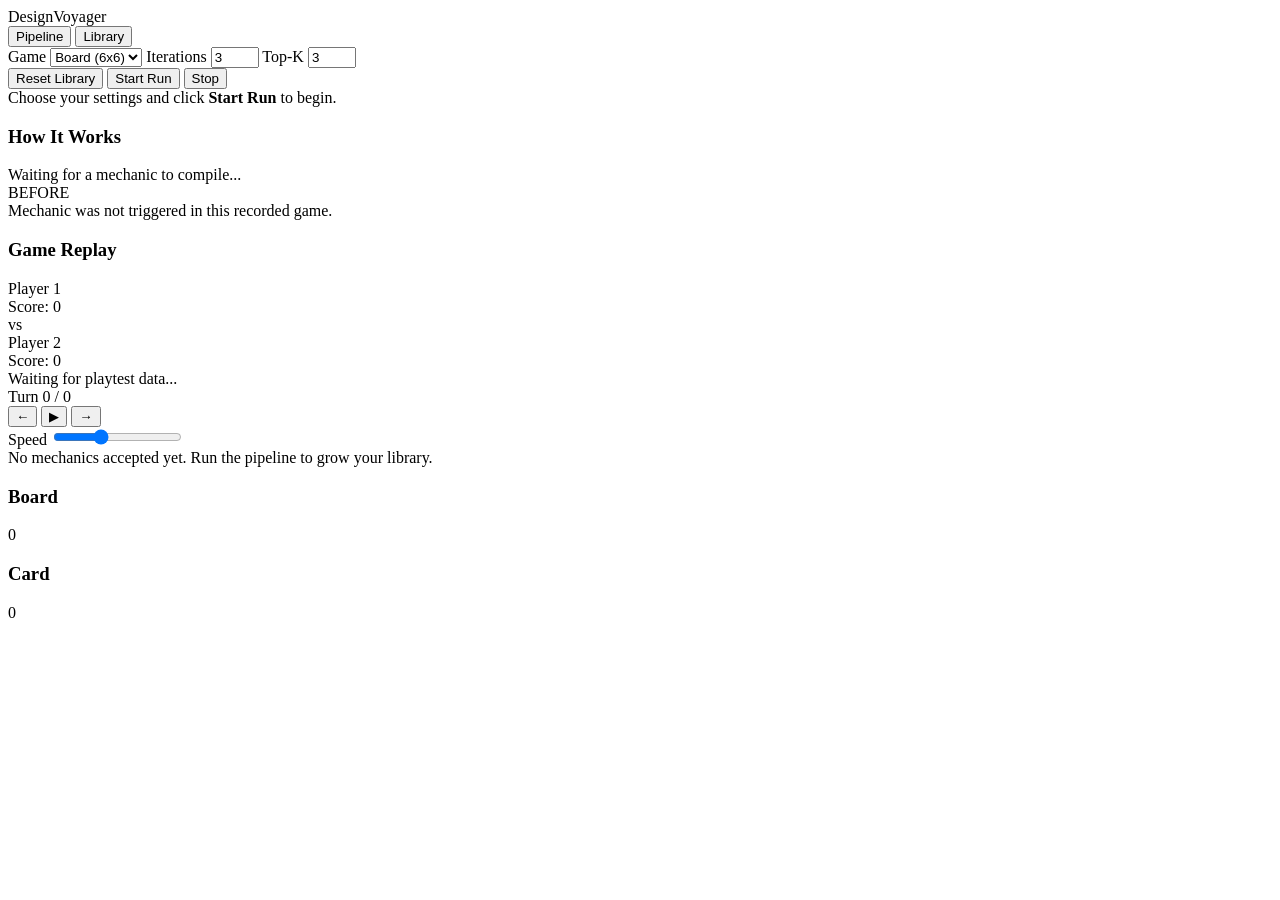
==== web/static/index.html @ f4461368 "latest changes" ====
<!DOCTYPE html>
<html lang="en">
<head>
    <meta charset="UTF-8">
    <meta name="viewport" content="width=device-width, initial-scale=1.0">
    <title>DesignVoyager Dashboard</title>
    <link rel="stylesheet" href="/static/style.css?v=20260427-16">
    <meta http-equiv="Cache-Control" content="no-cache, no-store, must-revalidate">
    <meta http-equiv="Pragma" content="no-cache">
    <meta http-equiv="Expires" content="0">
</head>
<body>
    <!-- Control Bar -->
    <header id="control-bar">
        <div class="control-left">
            <span class="logo">DesignVoyager</span>
            <span id="connection-dot" class="dot disconnected" title="Disconnected"></span>
            <div class="tab-nav">
                <button class="tab-btn active" id="tab-pipeline">Pipeline</button>
                <button class="tab-btn" id="tab-library">Library</button>
            </div>
        </div>
        <div class="control-center">
            <label>
                Game
                <select id="game-select">
                    <option value="board">Board (6x6)</option>
                    <option value="card">Card</option>
                </select>
            </label>
            <label>
                Iterations
                <input type="number" id="iterations-input" value="3" min="1" max="20">
            </label>
            <label>
                Top-K
                <input type="number" id="topk-input" value="3" min="1" max="10">
            </label>
        </div>
        <div class="control-right">
            <button id="reset-btn" class="btn btn-reset" title="Delete the saved library and discarded mechanics for the selected game">Reset Library</button>
            <button id="start-btn" class="btn btn-start">Start Run</button>
            <button id="stop-btn" class="btn btn-stop hidden">Stop</button>
        </div>
    </header>

    <!-- Main Content -->
    <main id="main-layout">
        <!-- Pipeline Log -->
        <section id="pipeline-log">
            <div id="log-content">
                <div class="empty-state">
                    Choose your settings and click <strong>Start Run</strong> to begin.
                </div>
            </div>
        </section>

        <!-- Mechanic Tutorial (center column) -->
        <section id="tutorial-panel">
            <h3>How It Works</h3>
            <div id="tutorial-empty-state" class="tutorial-empty">
                <span class="dim">Waiting for a mechanic to compile...</span>
            </div>
            <div id="tutorial-content" class="hidden">
                <div id="tutorial-mech-label" class="tutorial-mech-label"></div>
                <div id="tutorial-phase-label" class="tutorial-phase-label phase-before">BEFORE</div>
                <div id="tutorial-grid" class="tutorial-grid"></div>
                <div id="tutorial-caption" class="tutorial-caption"></div>
                <div id="tutorial-no-trigger" class="tutorial-no-trigger hidden">
                    Mechanic was not triggered in this recorded game.
                </div>
            </div>
        </section>

        <!-- Game Replay Sidebar -->
        <aside id="replay-panel">
            <h3>Game Replay</h3>
            <div id="mechanic-info" class="hidden">
                <div id="mechanic-info-name"></div>
                <div id="mechanic-info-desc"></div>
            </div>
            <div id="replay-container">
                <div id="board-grid" class="replay-view hidden"></div>
                <div id="card-display" class="replay-view hidden">
                    <div class="card-hand" id="card-hand-1">
                        <div class="hand-label">Player 1</div>
                        <div class="hand-cards"></div>
                        <div class="hand-score">Score: <span>0</span></div>
                    </div>
                    <div class="card-vs">vs</div>
                    <div class="card-hand" id="card-hand-2">
                        <div class="hand-label">Player 2</div>
                        <div class="hand-cards"></div>
                        <div class="hand-score">Score: <span>0</span></div>
                    </div>
                </div>
                <div id="replay-empty" class="replay-view">
                    <span class="dim">Waiting for playtest data...</span>
                </div>
            </div>
            <div id="replay-controls" class="hidden">
                <div class="replay-info">
                    <span id="replay-turn">Turn 0 / 0</span>
                    <span id="replay-winner"></span>
                </div>
                <div class="replay-buttons">
                    <button id="replay-back" class="btn-small" title="Step back">&larr;</button>
                    <button id="replay-play" class="btn-small" title="Play / Pause">&#9654;</button>
                    <button id="replay-forward" class="btn-small" title="Step forward">&rarr;</button>
                </div>
                <label class="speed-label">
                    Speed
                    <input type="range" id="replay-speed" min="100" max="1500" value="600" step="100">
                </label>
            </div>
        </aside>
    </main>

    <!-- Library View (shown when Library tab is active) -->
    <div id="library-view" class="hidden">
        <div id="library-empty" class="library-empty-state">
            <span class="dim">No mechanics accepted yet. Run the pipeline to grow your library.</span>
        </div>
        <div id="library-split" class="library-split">
            <section class="library-column" data-game="board">
                <header class="library-column-header">
                    <h3>Board</h3>
                    <span class="library-column-count" id="library-count-board">0</span>
                </header>
                <div class="library-grid" id="library-grid-board"></div>
            </section>
            <section class="library-column" data-game="card">
                <header class="library-column-header">
                    <h3>Card</h3>
                    <span class="library-column-count" id="library-count-card">0</span>
                </header>
                <div class="library-grid" id="library-grid-card"></div>
            </section>
        </div>
    </div>

    <script src="/static/app.js?v=20260427-16"></script>
</body>
</html>
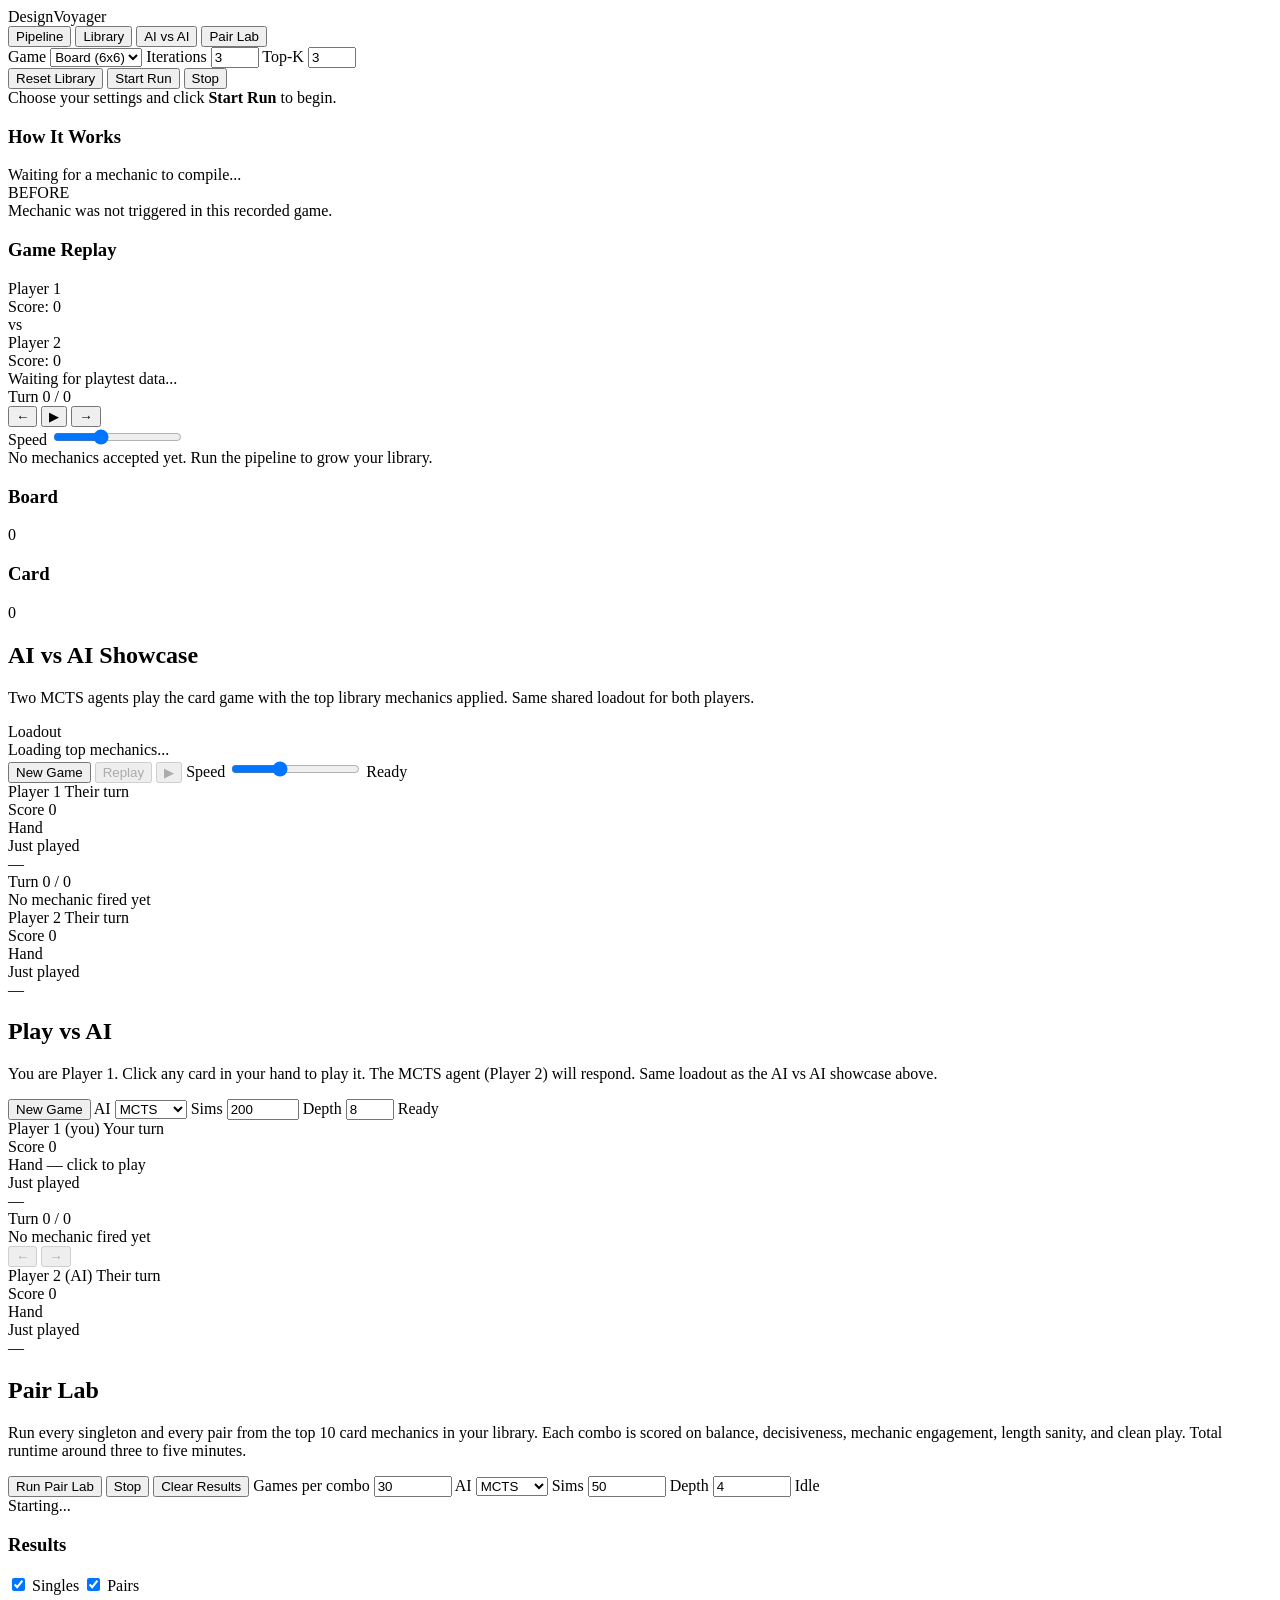
==== commit dd19cdeb: "Add Play vs AI panel and minimax agent" ====
--- a/web/static/index.html
+++ b/web/static/index.html
@@ -4,7 +4,7 @@
     <meta charset="UTF-8">
     <meta name="viewport" content="width=device-width, initial-scale=1.0">
     <title>DesignVoyager Dashboard</title>
-    <link rel="stylesheet" href="/static/style.css?v=20260427-16">
+    <link rel="stylesheet" href="/static/style.css?v=20260428-03">
     <meta http-equiv="Cache-Control" content="no-cache, no-store, must-revalidate">
     <meta http-equiv="Pragma" content="no-cache">
     <meta http-equiv="Expires" content="0">
@@ -18,6 +18,8 @@
             <div class="tab-nav">
                 <button class="tab-btn active" id="tab-pipeline">Pipeline</button>
                 <button class="tab-btn" id="tab-library">Library</button>
+                <button class="tab-btn" id="tab-aivai">AI vs AI</button>
+                <button class="tab-btn" id="tab-pairlab">Pair Lab</button>
             </div>
         </div>
         <div class="control-center">
@@ -139,6 +141,232 @@
         </div>
     </div>
 
-    <script src="/static/app.js?v=20260427-16"></script>
+    <!-- AI vs AI View (shown when AI vs AI tab is active) -->
+    <div id="aivai-view" class="hidden">
+        <div class="aivai-header">
+            <h2>AI vs AI Showcase</h2>
+            <p class="aivai-sub">Two MCTS agents play the card game with the top library mechanics applied. Same shared loadout for both players.</p>
+        </div>
+
+        <div id="aivai-loadout" class="aivai-loadout">
+            <span class="aivai-loadout-label">Loadout</span>
+            <div id="aivai-loadout-cards" class="aivai-loadout-cards">
+                <span class="dim">Loading top mechanics...</span>
+            </div>
+        </div>
+
+        <div class="aivai-controls">
+            <button id="aivai-new-btn" class="btn btn-start">New Game</button>
+            <button id="aivai-replay-btn" class="btn" disabled>Replay</button>
+            <button id="aivai-play-btn" class="btn-small" title="Play / Pause" disabled>&#9654;</button>
+            <label class="speed-label">
+                Speed
+                <input type="range" id="aivai-speed" min="300" max="2500" value="1100" step="100">
+            </label>
+            <span id="aivai-status" class="aivai-status">Ready</span>
+        </div>
+
+        <div id="aivai-board" class="aivai-board hidden">
+            <div class="aivai-player" id="aivai-player-1">
+                <div class="aivai-player-header">
+                    <span class="aivai-player-label">Player 1</span>
+                    <span class="aivai-turn-badge" id="aivai-turn-1">Their turn</span>
+                </div>
+                <div class="aivai-score-row">
+                    <span class="aivai-score-label">Score</span>
+                    <span class="aivai-score-value" id="aivai-score-1">0</span>
+                </div>
+                <div class="aivai-hand-label">Hand</div>
+                <div class="aivai-hand" id="aivai-hand-1"></div>
+                <div class="aivai-played-label">Just played</div>
+                <div class="aivai-played" id="aivai-played-1">
+                    <span class="dim">&mdash;</span>
+                </div>
+            </div>
+
+            <div class="aivai-center">
+                <div class="aivai-turn-counter">
+                    Turn <span id="aivai-turn-num">0</span> / <span id="aivai-turn-total">0</span>
+                </div>
+                <div id="aivai-mech-banner" class="aivai-mech-banner">
+                    <span class="dim">No mechanic fired yet</span>
+                </div>
+            </div>
+
+            <div class="aivai-player" id="aivai-player-2">
+                <div class="aivai-player-header">
+                    <span class="aivai-player-label">Player 2</span>
+                    <span class="aivai-turn-badge" id="aivai-turn-2">Their turn</span>
+                </div>
+                <div class="aivai-score-row">
+                    <span class="aivai-score-label">Score</span>
+                    <span class="aivai-score-value" id="aivai-score-2">0</span>
+                </div>
+                <div class="aivai-hand-label">Hand</div>
+                <div class="aivai-hand" id="aivai-hand-2"></div>
+                <div class="aivai-played-label">Just played</div>
+                <div class="aivai-played" id="aivai-played-2">
+                    <span class="dim">&mdash;</span>
+                </div>
+            </div>
+        </div>
+
+        <div id="aivai-result" class="aivai-result hidden"></div>
+
+        <!-- ── Play vs AI ─────────────────────────────────────────────── -->
+        <div class="playme-section">
+            <div class="aivai-header">
+                <h2>Play vs AI</h2>
+                <p class="aivai-sub">You are Player 1. Click any card in your hand to play it. The MCTS agent (Player 2) will respond. Same loadout as the AI vs AI showcase above.</p>
+            </div>
+
+            <div class="aivai-controls">
+                <button id="playme-new-btn" class="btn btn-start">New Game</button>
+                <label class="speed-label">
+                    AI
+                    <select id="playme-agent">
+                        <option value="mcts">MCTS</option>
+                        <option value="minimax">Minimax</option>
+                    </select>
+                </label>
+                <label class="speed-label" id="playme-sims-label">
+                    Sims
+                    <input type="number" id="playme-sims" value="200" min="20" max="10000" step="50">
+                </label>
+                <label class="speed-label hidden" id="playme-depth-label">
+                    Depth
+                    <input type="number" id="playme-depth" value="8" min="2" max="12" step="1">
+                </label>
+                <span id="playme-status" class="aivai-status">Ready</span>
+            </div>
+
+            <div id="playme-board" class="aivai-board hidden">
+                <div class="aivai-player" id="playme-player-1">
+                    <div class="aivai-player-header">
+                        <span class="aivai-player-label">Player 1 (you)</span>
+                        <span class="aivai-turn-badge" id="playme-turn-1">Your turn</span>
+                    </div>
+                    <div class="aivai-score-row">
+                        <span class="aivai-score-label">Score</span>
+                        <span class="aivai-score-value" id="playme-score-1">0</span>
+                    </div>
+                    <div class="aivai-hand-label">Hand &mdash; click to play</div>
+                    <div class="aivai-hand playme-hand" id="playme-hand-1"></div>
+                    <div class="aivai-played-label">Just played</div>
+                    <div class="aivai-played" id="playme-played-1">
+                        <span class="dim">&mdash;</span>
+                    </div>
+                </div>
+
+                <div class="aivai-center">
+                    <div class="aivai-turn-counter">
+                        Turn <span id="playme-turn-num">0</span> / <span id="playme-turn-total">0</span>
+                    </div>
+                    <div id="playme-mech-banner" class="aivai-mech-banner">
+                        <span class="dim">No mechanic fired yet</span>
+                    </div>
+                    <div class="playme-nav">
+                        <button id="playme-back-btn" class="btn-small" title="Step back" disabled>&larr;</button>
+                        <button id="playme-forward-btn" class="btn-small" title="Step forward (or resume live)" disabled>&rarr;</button>
+                    </div>
+                </div>
+
+                <div class="aivai-player" id="playme-player-2">
+                    <div class="aivai-player-header">
+                        <span class="aivai-player-label">Player 2 (AI)</span>
+                        <span class="aivai-turn-badge" id="playme-turn-2">Their turn</span>
+                    </div>
+                    <div class="aivai-score-row">
+                        <span class="aivai-score-label">Score</span>
+                        <span class="aivai-score-value" id="playme-score-2">0</span>
+                    </div>
+                    <div class="aivai-hand-label">Hand</div>
+                    <div class="aivai-hand" id="playme-hand-2"></div>
+                    <div class="aivai-played-label">Just played</div>
+                    <div class="aivai-played" id="playme-played-2">
+                        <span class="dim">&mdash;</span>
+                    </div>
+                </div>
+            </div>
+
+            <div id="playme-result" class="aivai-result hidden"></div>
+        </div>
+    </div>
+
+    <!-- Pair Lab View -->
+    <div id="pairlab-view" class="hidden">
+        <div class="pairlab-header">
+            <h2>Pair Lab</h2>
+            <p class="pairlab-sub">
+                Run every singleton and every pair from the top 10 card mechanics in your library.
+                Each combo is scored on balance, decisiveness, mechanic engagement, length sanity,
+                and clean play. Total runtime around three to five minutes.
+            </p>
+        </div>
+
+        <div class="pairlab-controls">
+            <button id="pairlab-run-btn" class="btn btn-start">Run Pair Lab</button>
+            <button id="pairlab-stop-btn" class="btn btn-stop hidden">Stop</button>
+            <button id="pairlab-clear-btn" class="btn btn-reset" title="Wipe the results table without running again">Clear Results</button>
+            <label>
+                Games per combo
+                <input type="number" id="pairlab-games" value="30" min="5" max="100" style="width: 70px;">
+            </label>
+            <label>
+                AI
+                <select id="pairlab-agent">
+                    <option value="mcts">MCTS</option>
+                    <option value="minimax">Minimax</option>
+                </select>
+            </label>
+            <label id="pairlab-sims-label">
+                Sims
+                <input type="number" id="pairlab-sims" value="50" min="10" max="400" style="width: 70px;">
+            </label>
+            <label id="pairlab-depth-label" class="hidden">
+                Depth
+                <input type="number" id="pairlab-depth" value="4" min="2" max="8" style="width: 70px;">
+            </label>
+            <span id="pairlab-status" class="pairlab-status">Idle</span>
+        </div>
+
+        <div id="pairlab-progress" class="pairlab-progress hidden">
+            <div class="pairlab-progress-bar">
+                <div id="pairlab-progress-fill" class="pairlab-progress-fill"></div>
+            </div>
+            <div class="pairlab-progress-info">
+                <span id="pairlab-progress-text">Starting...</span>
+                <span id="pairlab-progress-elapsed"></span>
+            </div>
+        </div>
+
+        <div id="pairlab-results" class="pairlab-results hidden">
+            <div class="pairlab-results-header">
+                <h3>Results <span class="dim" id="pairlab-results-count"></span></h3>
+                <div class="pairlab-filter">
+                    <label><input type="checkbox" id="pairlab-show-singles" checked> Singles</label>
+                    <label><input type="checkbox" id="pairlab-show-pairs" checked> Pairs</label>
+                </div>
+            </div>
+            <table class="pairlab-table">
+                <thead>
+                    <tr id="pairlab-thead-row">
+                        <th>#</th>
+                        <th>Kind</th>
+                        <th>Mechanics</th>
+                        <th class="sortable" data-sort-key="composite"       data-tooltip="Overall goodness score. Weighted blend of balance (33%), decisiveness (28%), engagement (22%), and length sanity (17%). Click to sort.">Score</th>
+                        <th class="sortable" data-sort-key="balance"         data-tooltip="1.0 means P1 and P2 win equally often. Computed from games that ended decisively. Click to sort.">Balance</th>
+                        <th class="sortable" data-sort-key="decisiveness"    data-tooltip="Fraction of games where someone actually reached the 45-point target instead of stalling out. Click to sort.">Decisive</th>
+                        <th class="sortable" data-sort-key="both_meaningful" data-tooltip="How often each mechanic in the combo actually fires. For pairs, the lower of the two — both must engage to count. Click to sort.">Engagement</th>
+                        <th class="sortable" data-sort-key="length_sanity"   data-tooltip="1.0 if average game length is 8 to 30 turns. Drops linearly when games are too short or too long. Click to sort.">Length</th>
+                        <th class="sortable" data-sort-key="avg_length"      data-tooltip="Average number of turns the games in this combo took to finish. Click to sort.">Avg turns</th>
+                    </tr>
+                </thead>
+                <tbody id="pairlab-tbody"></tbody>
+            </table>
+        </div>
+    </div>
+
+    <script src="/static/app.js?v=20260429-06"></script>
 </body>
 </html>
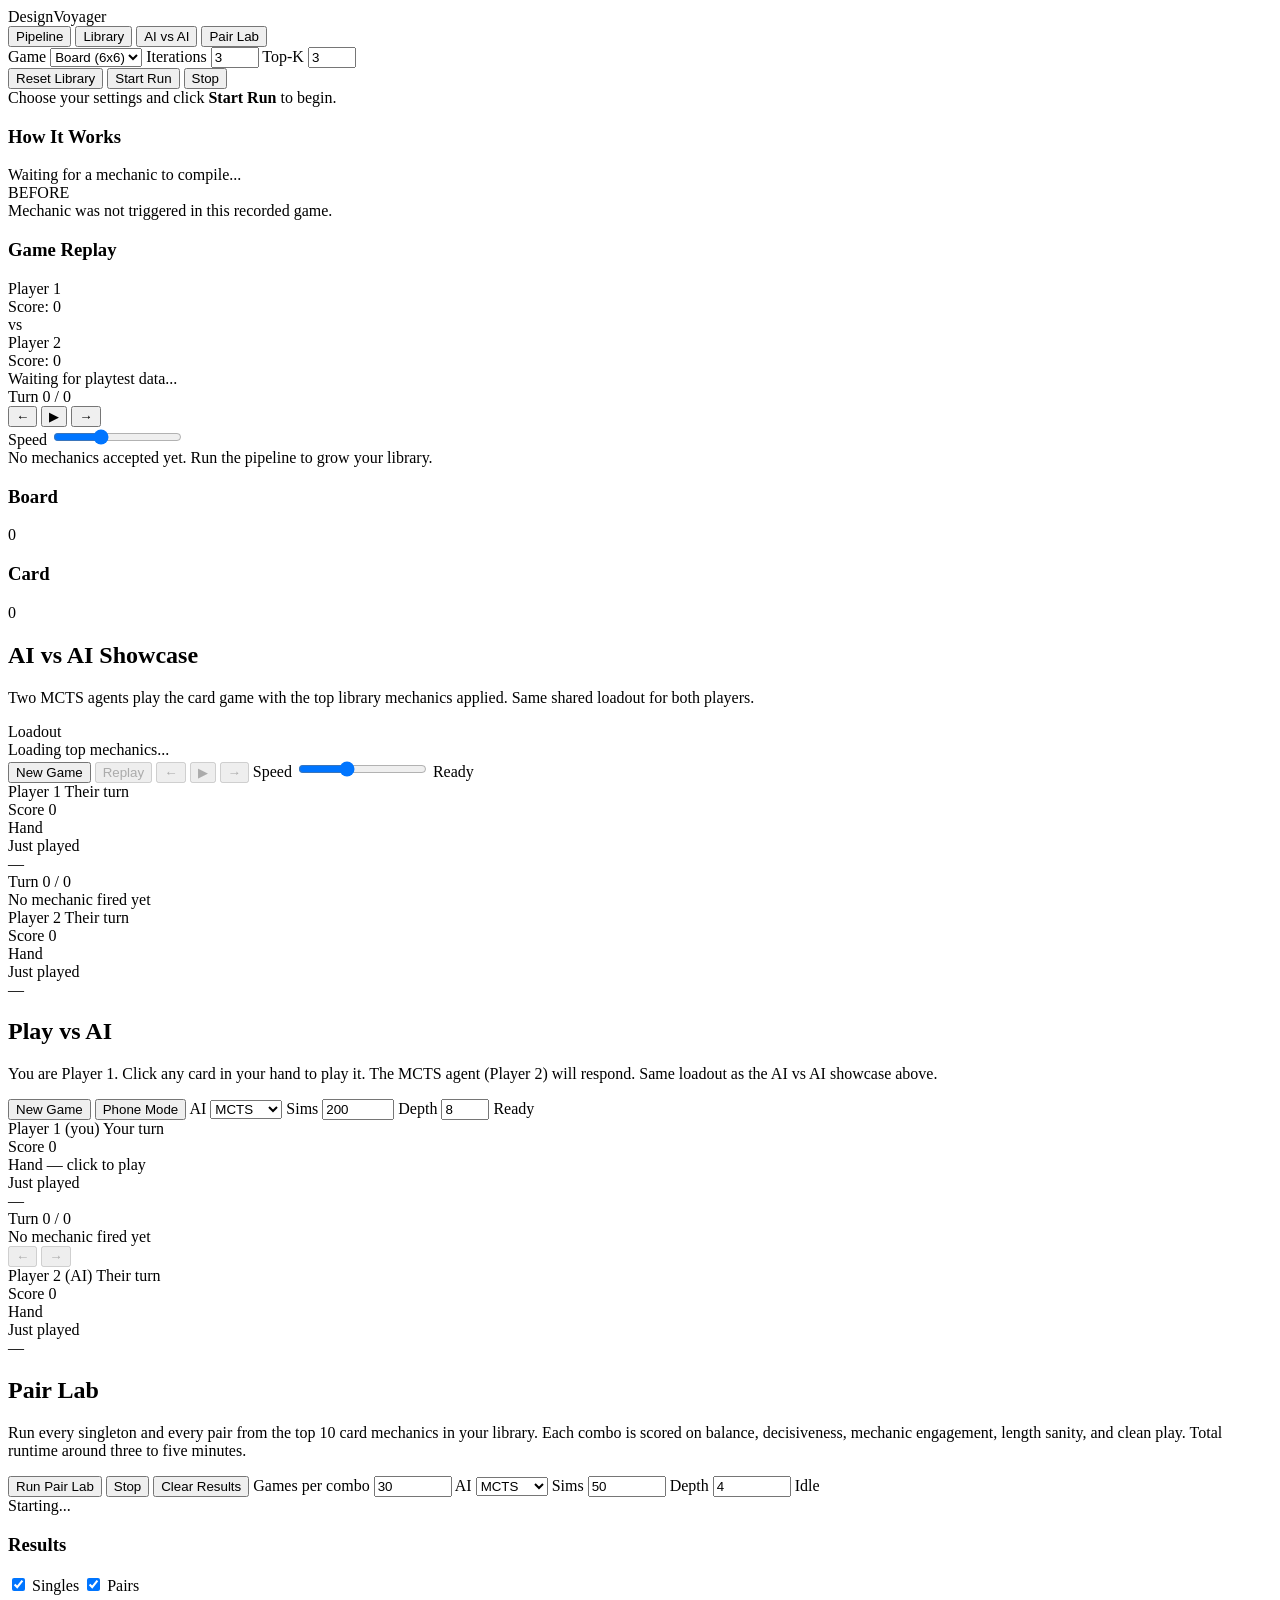
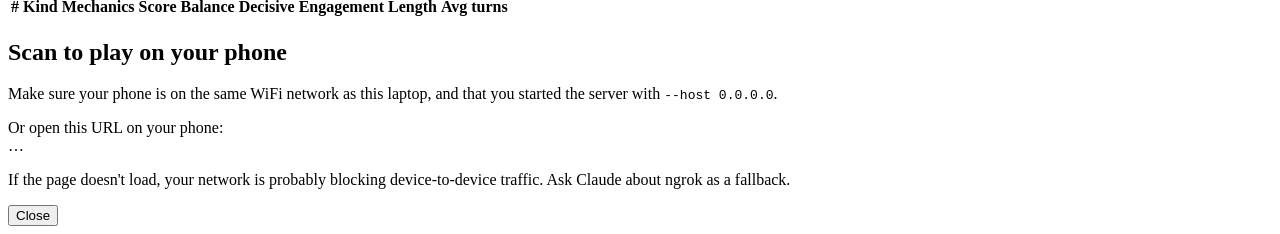
==== commit 01a8d1c3: "Added phone playing" ====
--- a/web/static/index.html
+++ b/web/static/index.html
@@ -158,7 +158,9 @@
         <div class="aivai-controls">
             <button id="aivai-new-btn" class="btn btn-start">New Game</button>
             <button id="aivai-replay-btn" class="btn" disabled>Replay</button>
+            <button id="aivai-back-btn" class="btn-small" title="Step back" disabled>&larr;</button>
             <button id="aivai-play-btn" class="btn-small" title="Play / Pause" disabled>&#9654;</button>
+            <button id="aivai-forward-btn" class="btn-small" title="Step forward" disabled>&rarr;</button>
             <label class="speed-label">
                 Speed
                 <input type="range" id="aivai-speed" min="300" max="2500" value="1100" step="100">
@@ -222,6 +224,7 @@
 
             <div class="aivai-controls">
                 <button id="playme-new-btn" class="btn btn-start">New Game</button>
+                <button id="playme-phone-btn" class="btn" title="Scan a QR code to play this game on your phone (same WiFi)">Phone Mode</button>
                 <label class="speed-label">
                     AI
                     <select id="playme-agent">
@@ -367,6 +370,27 @@
         </div>
     </div>
 
-    <script src="/static/app.js?v=20260429-06"></script>
+    <!-- Phone Mode modal (hidden until the user clicks Phone Mode) -->
+    <div id="phone-modal" class="phone-modal hidden">
+        <div class="phone-modal-content">
+            <h2>Scan to play on your phone</h2>
+            <p class="dim phone-modal-sub">
+                Make sure your phone is on the same WiFi network as this laptop,
+                and that you started the server with <code>--host 0.0.0.0</code>.
+            </p>
+            <div id="phone-qr"></div>
+            <p class="phone-modal-url">
+                Or open this URL on your phone:<br>
+                <span id="phone-url" class="phone-url-text">…</span>
+            </p>
+            <p class="dim phone-modal-hint">
+                If the page doesn't load, your network is probably blocking
+                device-to-device traffic. Ask Claude about ngrok as a fallback.
+            </p>
+            <button id="phone-modal-close" class="btn">Close</button>
+        </div>
+    </div>
+
+    <script src="/static/app.js?v=20260430-13"></script>
 </body>
 </html>
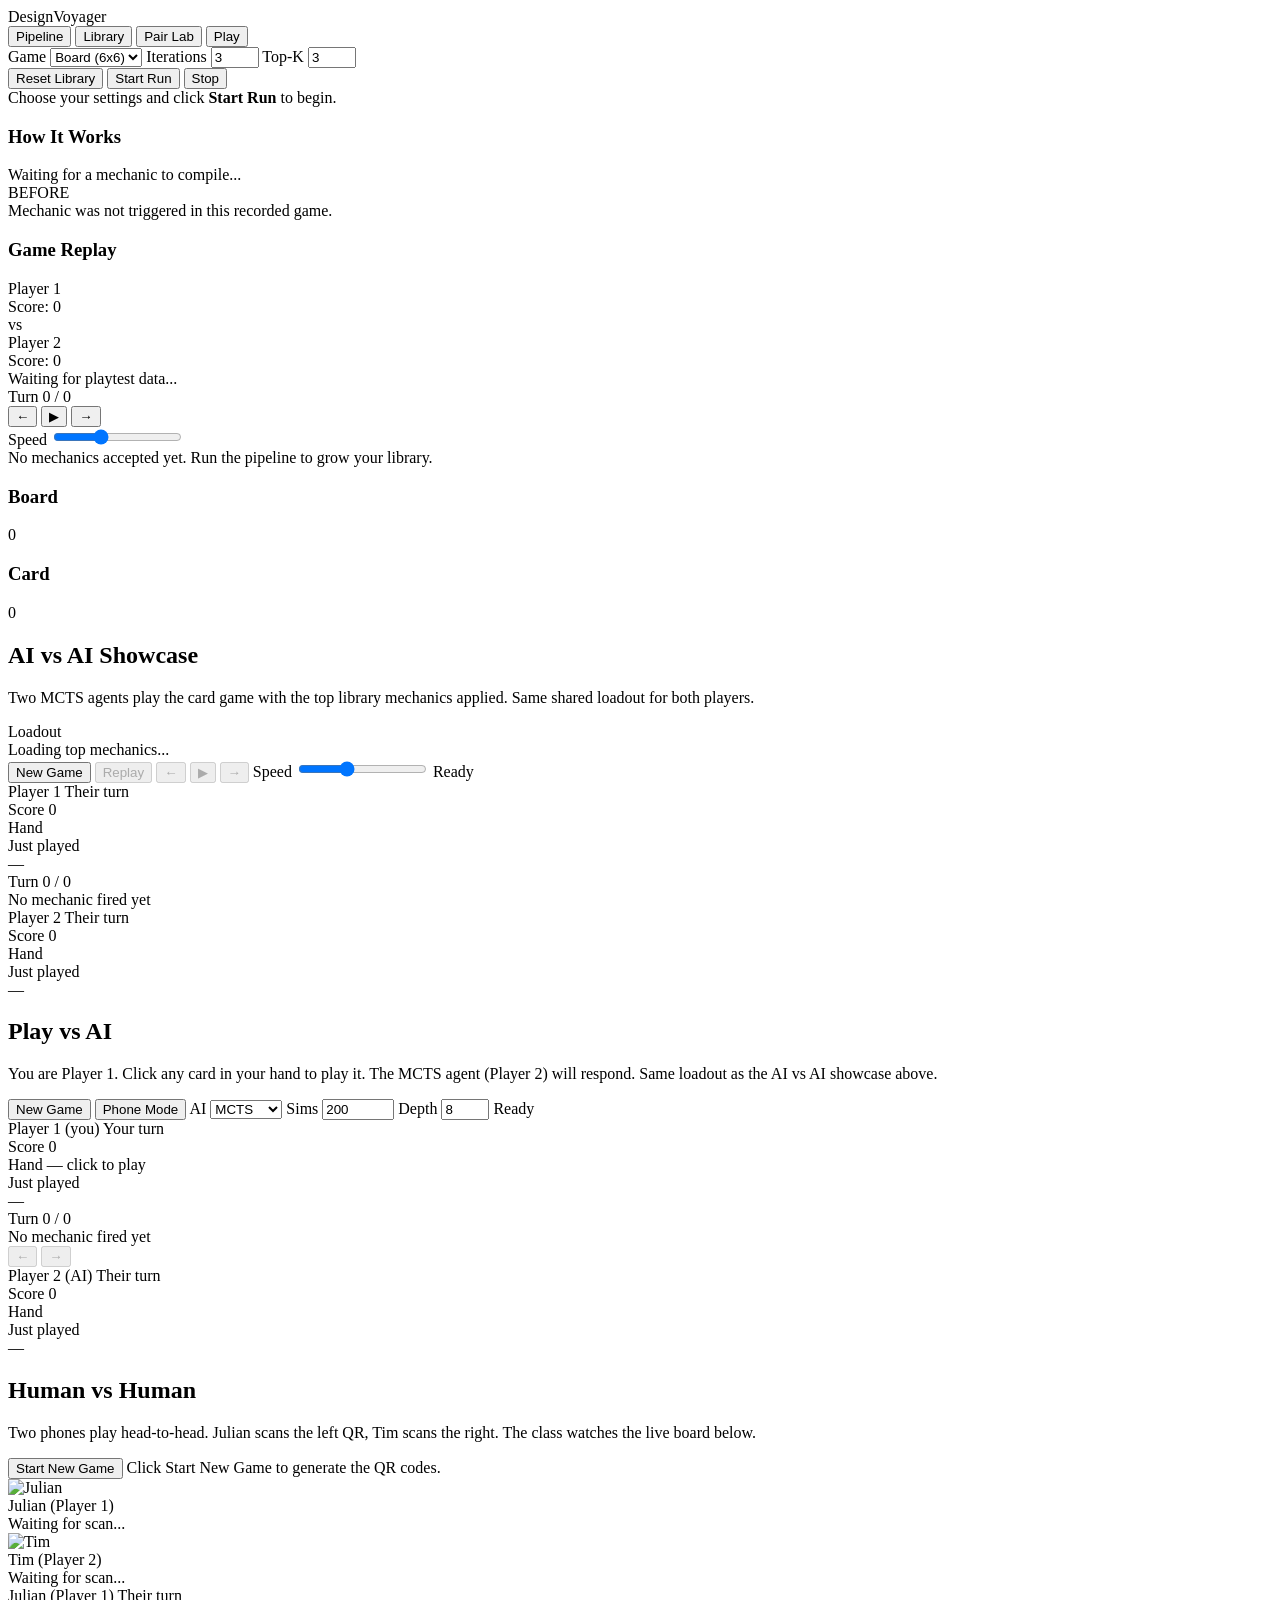
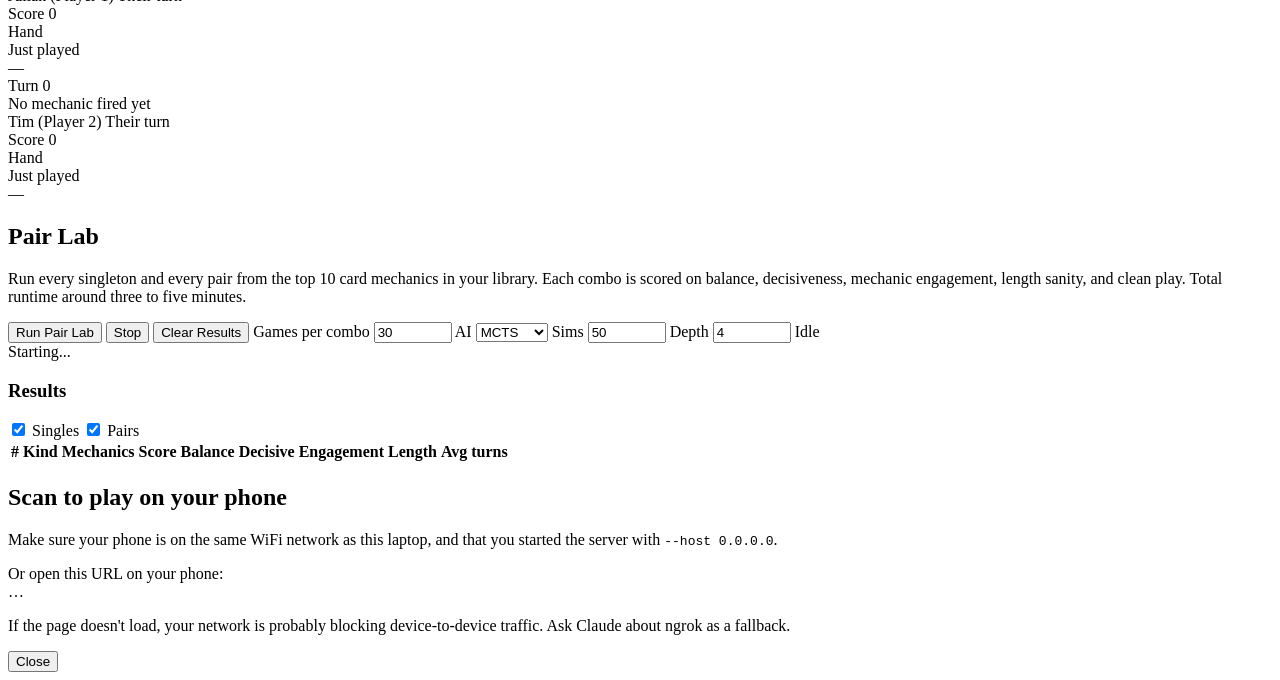
==== commit 819002db: "added the photo icons over the QR codes (without the test photos)" ====
--- a/web/static/index.html
+++ b/web/static/index.html
@@ -4,7 +4,7 @@
     <meta charset="UTF-8">
     <meta name="viewport" content="width=device-width, initial-scale=1.0">
     <title>DesignVoyager Dashboard</title>
-    <link rel="stylesheet" href="/static/style.css?v=20260428-03">
+    <link rel="stylesheet" href="/static/style.css?v=20260504-01">
     <meta http-equiv="Cache-Control" content="no-cache, no-store, must-revalidate">
     <meta http-equiv="Pragma" content="no-cache">
     <meta http-equiv="Expires" content="0">
@@ -18,11 +18,11 @@
             <div class="tab-nav">
                 <button class="tab-btn active" id="tab-pipeline">Pipeline</button>
                 <button class="tab-btn" id="tab-library">Library</button>
-                <button class="tab-btn" id="tab-aivai">AI vs AI</button>
                 <button class="tab-btn" id="tab-pairlab">Pair Lab</button>
-            </div>
-        </div>
-        <div class="control-center">
+                <button class="tab-btn" id="tab-aivai">Play</button>
+            </div>
+        </div>
+        <div class="control-center" id="control-center">
             <label>
                 Game
                 <select id="game-select">
@@ -165,6 +165,7 @@
                 Speed
                 <input type="range" id="aivai-speed" min="300" max="2500" value="1100" step="100">
             </label>
+            <span id="aivai-spinner" class="spinner aivai-spinner hidden" aria-hidden="true"></span>
             <span id="aivai-status" class="aivai-status">Ready</span>
         </div>
 
@@ -294,6 +295,81 @@
 
             <div id="playme-result" class="aivai-result hidden"></div>
         </div>
+
+        <!-- ── Human vs Human ─────────────────────────────────────────── -->
+        <div class="hvh-section">
+            <div class="aivai-header">
+                <h2>Human vs Human</h2>
+                <p class="aivai-sub">Two phones play head-to-head. Julian scans the left QR, Tim scans the right. The class watches the live board below.</p>
+            </div>
+
+            <div class="aivai-controls">
+                <button id="hvh-new-btn" class="btn btn-start">Start New Game</button>
+                <span id="hvh-status" class="aivai-status">Click Start New Game to generate the QR codes.</span>
+            </div>
+
+            <div id="hvh-qrs" class="hvh-qrs hidden">
+                <div class="hvh-qr-slot">
+                    <img class="hvh-qr-photo" src="/static/img/julian.png" alt="Julian">
+                    <div class="hvh-qr-name">Julian (Player 1)</div>
+                    <div id="hvh-qr-julian" class="hvh-qr-img"></div>
+                    <div id="hvh-qr-julian-status" class="hvh-qr-presence dim">Waiting for scan...</div>
+                </div>
+                <div class="hvh-qr-slot">
+                    <img class="hvh-qr-photo" src="/static/img/tim.png" alt="Tim">
+                    <div class="hvh-qr-name">Tim (Player 2)</div>
+                    <div id="hvh-qr-tim" class="hvh-qr-img"></div>
+                    <div id="hvh-qr-tim-status" class="hvh-qr-presence dim">Waiting for scan...</div>
+                </div>
+            </div>
+
+            <div id="hvh-board" class="aivai-board hidden">
+                <div class="aivai-player" id="hvh-player-1">
+                    <div class="aivai-player-header">
+                        <span class="aivai-player-label">Julian (Player 1)</span>
+                        <span class="aivai-turn-badge" id="hvh-turn-1">Their turn</span>
+                    </div>
+                    <div class="aivai-score-row">
+                        <span class="aivai-score-label">Score</span>
+                        <span class="aivai-score-value" id="hvh-score-1">0</span>
+                    </div>
+                    <div class="aivai-hand-label">Hand</div>
+                    <div class="aivai-hand" id="hvh-hand-1"></div>
+                    <div class="aivai-played-label">Just played</div>
+                    <div class="aivai-played" id="hvh-played-1">
+                        <span class="dim">&mdash;</span>
+                    </div>
+                </div>
+
+                <div class="aivai-center">
+                    <div class="aivai-turn-counter">
+                        Turn <span id="hvh-turn-num">0</span>
+                    </div>
+                    <div id="hvh-mech-banner" class="aivai-mech-banner">
+                        <span class="dim">No mechanic fired yet</span>
+                    </div>
+                </div>
+
+                <div class="aivai-player" id="hvh-player-2">
+                    <div class="aivai-player-header">
+                        <span class="aivai-player-label">Tim (Player 2)</span>
+                        <span class="aivai-turn-badge" id="hvh-turn-2">Their turn</span>
+                    </div>
+                    <div class="aivai-score-row">
+                        <span class="aivai-score-label">Score</span>
+                        <span class="aivai-score-value" id="hvh-score-2">0</span>
+                    </div>
+                    <div class="aivai-hand-label">Hand</div>
+                    <div class="aivai-hand" id="hvh-hand-2"></div>
+                    <div class="aivai-played-label">Just played</div>
+                    <div class="aivai-played" id="hvh-played-2">
+                        <span class="dim">&mdash;</span>
+                    </div>
+                </div>
+            </div>
+
+            <div id="hvh-result" class="aivai-result hidden"></div>
+        </div>
     </div>
 
     <!-- Pair Lab View -->
@@ -391,6 +467,6 @@
         </div>
     </div>
 
-    <script src="/static/app.js?v=20260430-13"></script>
+    <script src="/static/app.js?v=20260501-01"></script>
 </body>
 </html>
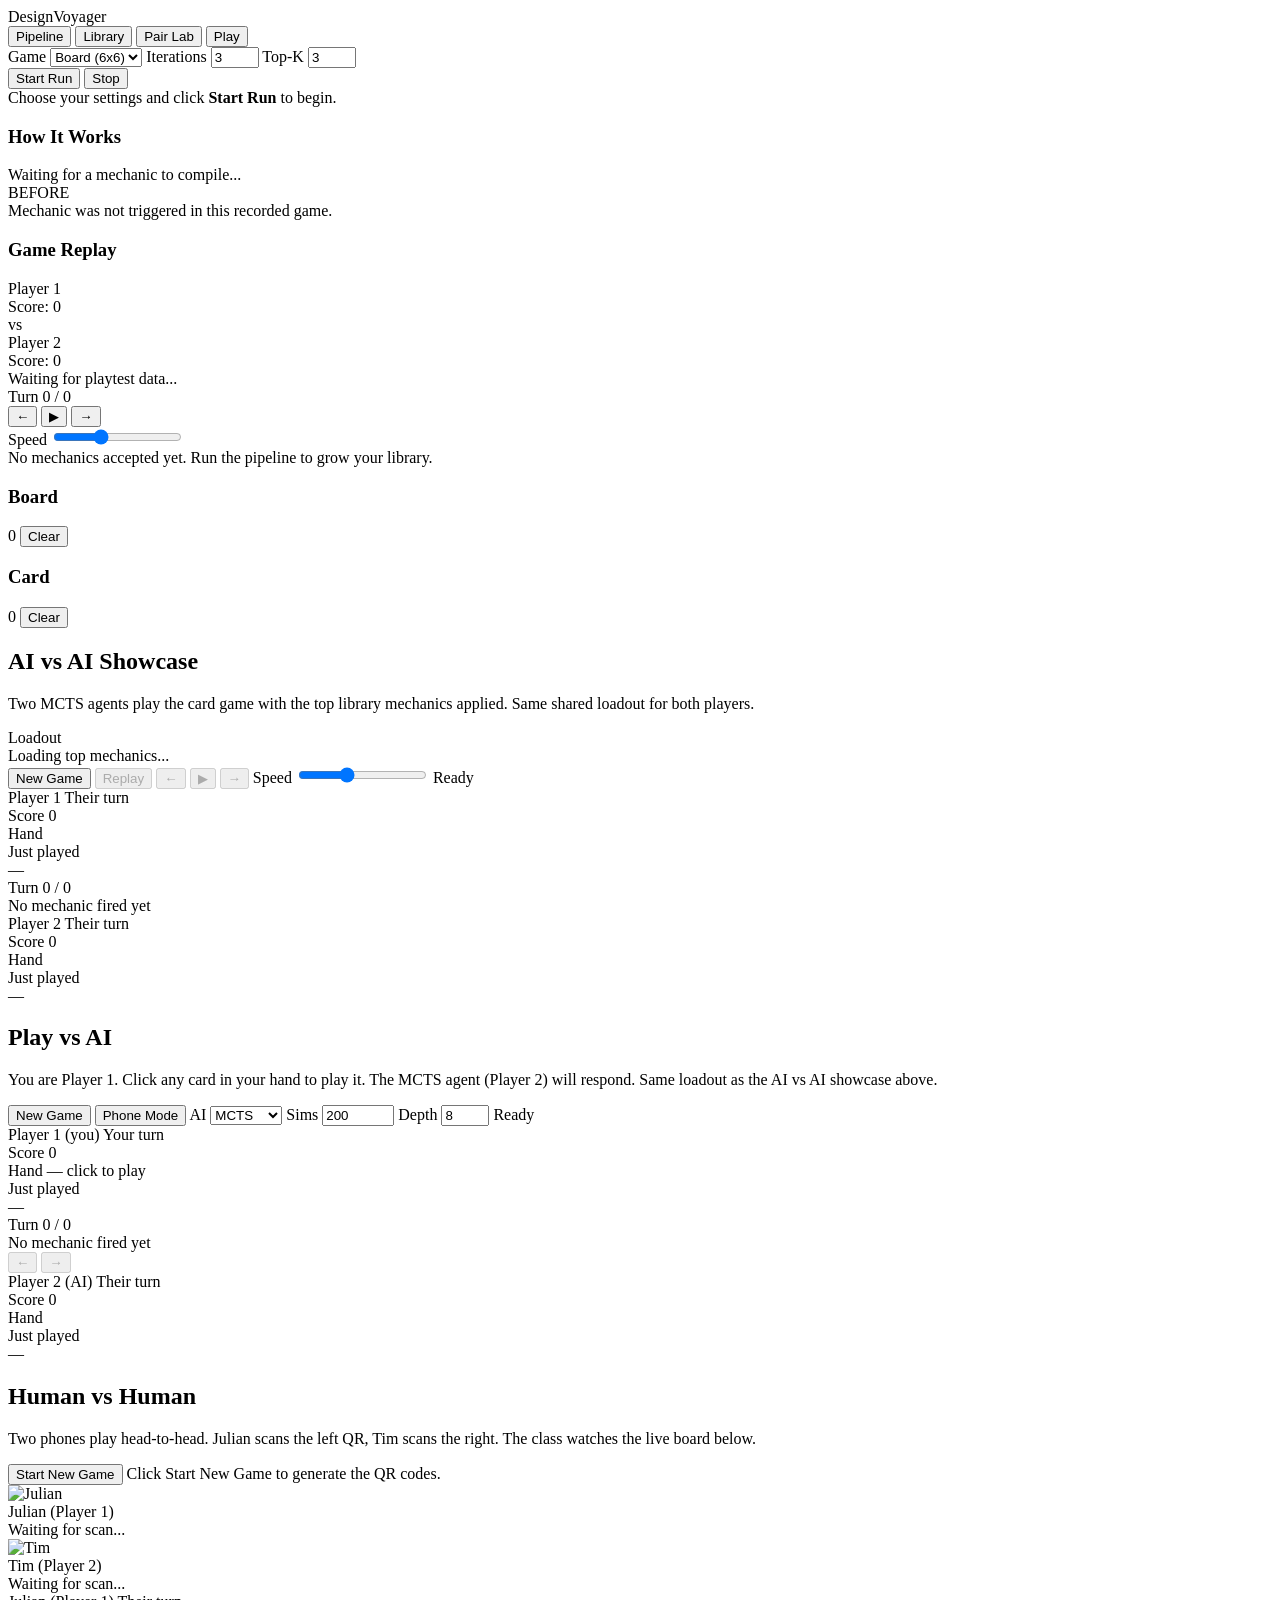
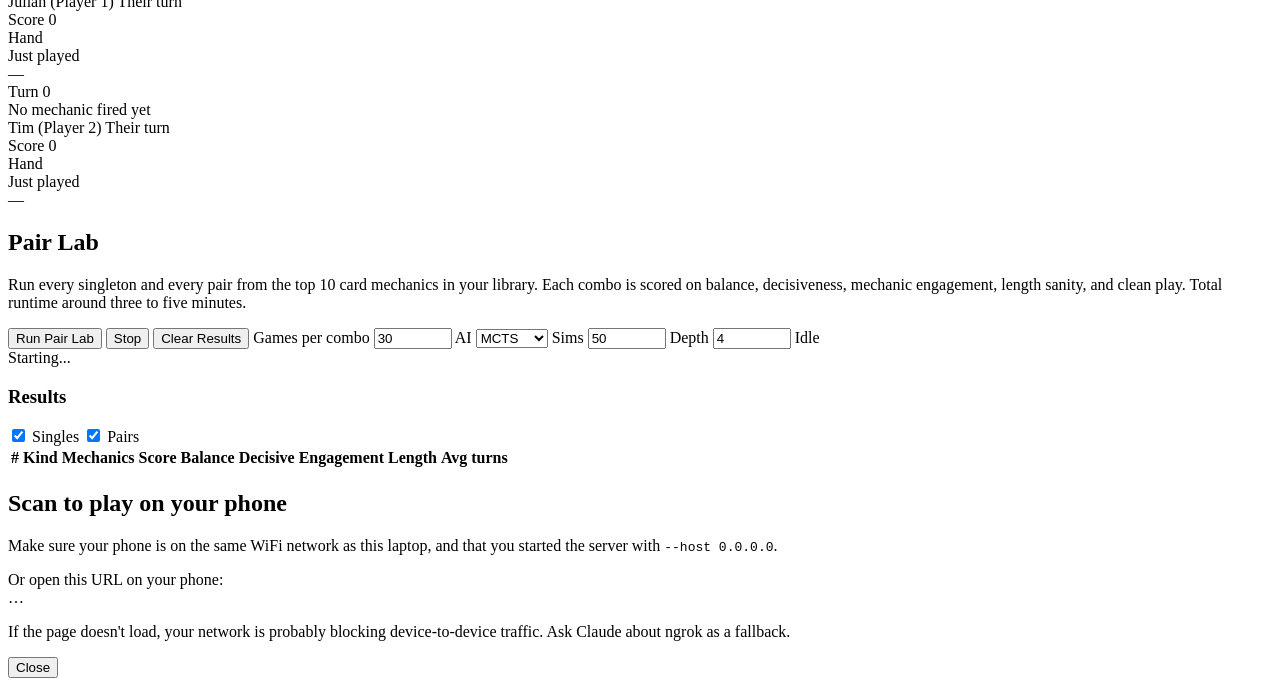
==== commit 34086f3a: "fixed the clear mechanic button in the library tab" ====
--- a/web/static/index.html
+++ b/web/static/index.html
@@ -4,7 +4,7 @@
     <meta charset="UTF-8">
     <meta name="viewport" content="width=device-width, initial-scale=1.0">
     <title>DesignVoyager Dashboard</title>
-    <link rel="stylesheet" href="/static/style.css?v=20260504-01">
+    <link rel="stylesheet" href="/static/style.css?v=20260505-01">
     <meta http-equiv="Cache-Control" content="no-cache, no-store, must-revalidate">
     <meta http-equiv="Pragma" content="no-cache">
     <meta http-equiv="Expires" content="0">
@@ -40,7 +40,6 @@
             </label>
         </div>
         <div class="control-right">
-            <button id="reset-btn" class="btn btn-reset" title="Delete the saved library and discarded mechanics for the selected game">Reset Library</button>
             <button id="start-btn" class="btn btn-start">Start Run</button>
             <button id="stop-btn" class="btn btn-stop hidden">Stop</button>
         </div>
@@ -128,6 +127,9 @@
                 <header class="library-column-header">
                     <h3>Board</h3>
                     <span class="library-column-count" id="library-count-board">0</span>
+                    <button class="btn btn-reset btn-small library-clear-btn"
+                            id="library-clear-board"
+                            title="Delete all accepted board mechanics">Clear</button>
                 </header>
                 <div class="library-grid" id="library-grid-board"></div>
             </section>
@@ -135,6 +137,9 @@
                 <header class="library-column-header">
                     <h3>Card</h3>
                     <span class="library-column-count" id="library-count-card">0</span>
+                    <button class="btn btn-reset btn-small library-clear-btn"
+                            id="library-clear-card"
+                            title="Delete all accepted card mechanics">Clear</button>
                 </header>
                 <div class="library-grid" id="library-grid-card"></div>
             </section>
@@ -467,6 +472,6 @@
         </div>
     </div>
 
-    <script src="/static/app.js?v=20260501-01"></script>
+    <script src="/static/app.js?v=20260505-01"></script>
 </body>
 </html>
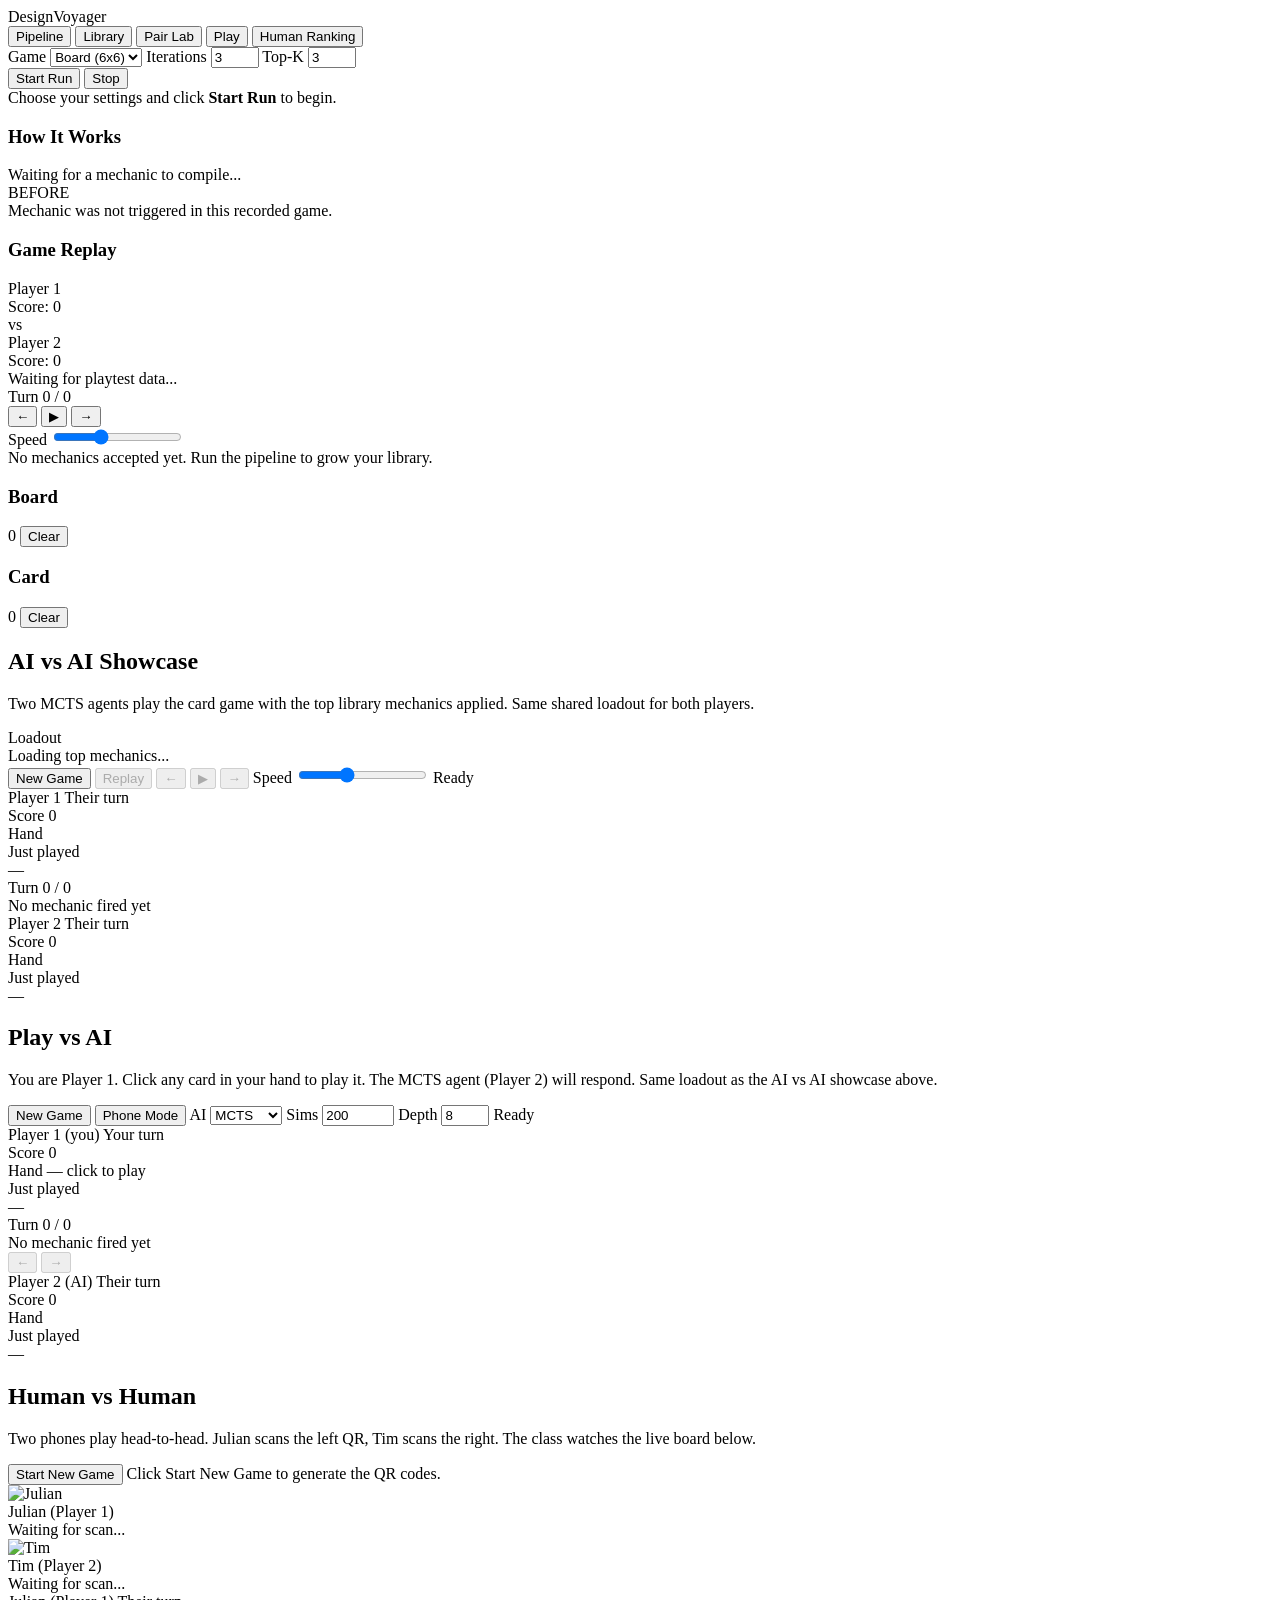
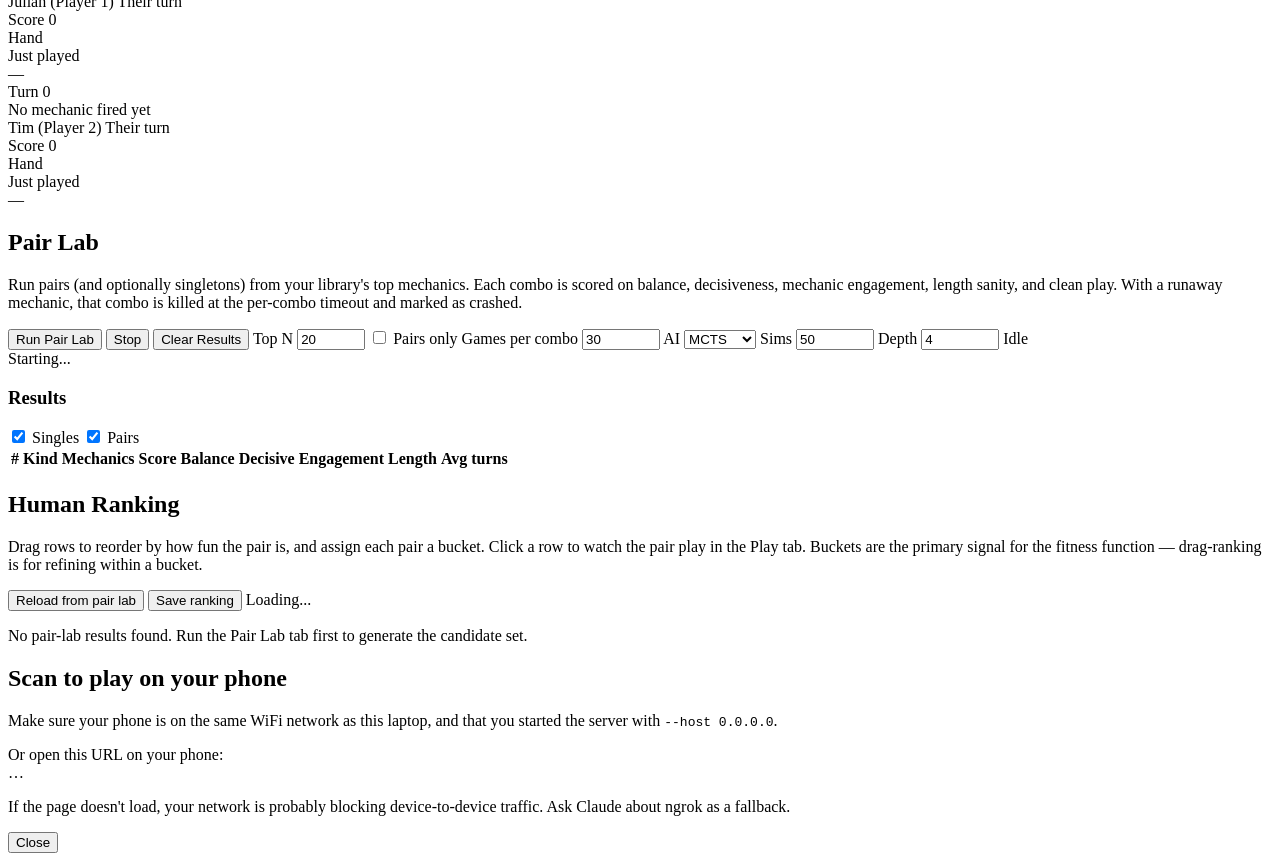
==== commit 79e5d7b0: "Trying to build human ranking view and fixing long standing bug in generating pipeline" ====
--- a/web/static/index.html
+++ b/web/static/index.html
@@ -4,7 +4,7 @@
     <meta charset="UTF-8">
     <meta name="viewport" content="width=device-width, initial-scale=1.0">
     <title>DesignVoyager Dashboard</title>
-    <link rel="stylesheet" href="/static/style.css?v=20260505-01">
+    <link rel="stylesheet" href="/static/style.css?v=20260506-01">
     <meta http-equiv="Cache-Control" content="no-cache, no-store, must-revalidate">
     <meta http-equiv="Pragma" content="no-cache">
     <meta http-equiv="Expires" content="0">
@@ -20,6 +20,7 @@
                 <button class="tab-btn" id="tab-library">Library</button>
                 <button class="tab-btn" id="tab-pairlab">Pair Lab</button>
                 <button class="tab-btn" id="tab-aivai">Play</button>
+                <button class="tab-btn" id="tab-rank">Human Ranking</button>
             </div>
         </div>
         <div class="control-center" id="control-center">
@@ -382,9 +383,10 @@
         <div class="pairlab-header">
             <h2>Pair Lab</h2>
             <p class="pairlab-sub">
-                Run every singleton and every pair from the top 10 card mechanics in your library.
+                Run pairs (and optionally singletons) from your library's top mechanics.
                 Each combo is scored on balance, decisiveness, mechanic engagement, length sanity,
-                and clean play. Total runtime around three to five minutes.
+                and clean play. With a runaway mechanic, that combo is killed at the per-combo
+                timeout and marked as crashed.
             </p>
         </div>
 
@@ -392,6 +394,16 @@
             <button id="pairlab-run-btn" class="btn btn-start">Run Pair Lab</button>
             <button id="pairlab-stop-btn" class="btn btn-stop hidden">Stop</button>
             <button id="pairlab-clear-btn" class="btn btn-reset" title="Wipe the results table without running again">Clear Results</button>
+            <label>
+                Top N
+                <input type="number" id="pairlab-topn" value="20" min="2" max="100"
+                       title="Number of library mechanics to draw from (sorted by aggregate score)"
+                       style="width: 60px;">
+            </label>
+            <label title="Skip single-mechanic combos and only evaluate pairs (faster).">
+                <input type="checkbox" id="pairlab-pairs-only">
+                Pairs only
+            </label>
             <label>
                 Games per combo
                 <input type="number" id="pairlab-games" value="30" min="5" max="100" style="width: 70px;">
@@ -449,6 +461,31 @@
                 <tbody id="pairlab-tbody"></tbody>
             </table>
         </div>
+    </div>
+
+    <!-- Human Ranking View -->
+    <div id="rank-view" class="hidden">
+        <div class="rank-header">
+            <h2>Human Ranking</h2>
+            <p class="rank-sub">
+                Drag rows to reorder by how fun the pair is, and assign each
+                pair a bucket. Click a row to watch the pair play in the
+                Play tab. Buckets are the primary signal for the fitness
+                function — drag-ranking is for refining within a bucket.
+            </p>
+        </div>
+
+        <div class="rank-controls">
+            <button id="rank-reload-btn" class="btn" title="Reload pair list from the latest pair-lab run">Reload from pair lab</button>
+            <button id="rank-save-btn" class="btn btn-start">Save ranking</button>
+            <span id="rank-status" class="rank-status">Loading...</span>
+        </div>
+
+        <div class="rank-empty hidden" id="rank-empty">
+            <p class="dim">No pair-lab results found. Run the Pair Lab tab first to generate the candidate set.</p>
+        </div>
+
+        <ol id="rank-list" class="rank-list"></ol>
     </div>
 
     <!-- Phone Mode modal (hidden until the user clicks Phone Mode) -->
@@ -472,6 +509,6 @@
         </div>
     </div>
 
-    <script src="/static/app.js?v=20260505-01"></script>
+    <script src="/static/app.js?v=20260506-02"></script>
 </body>
 </html>
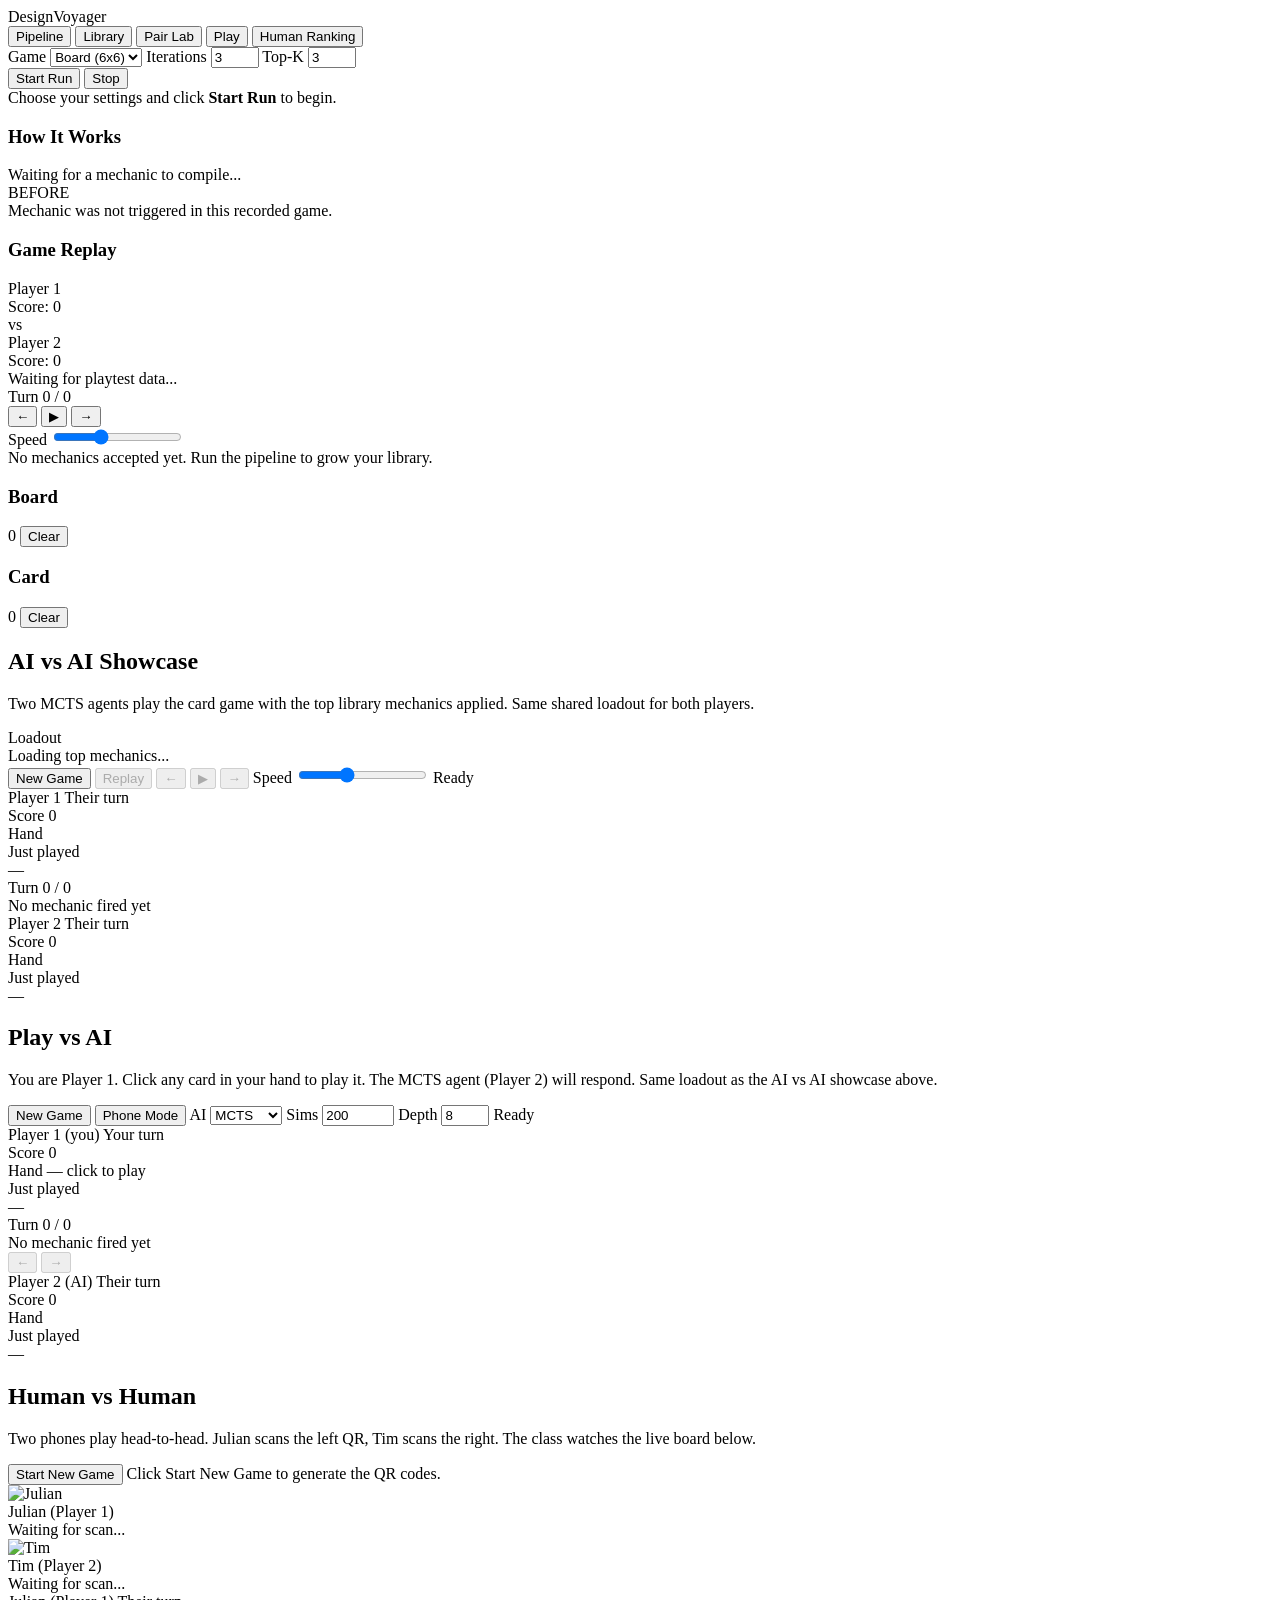
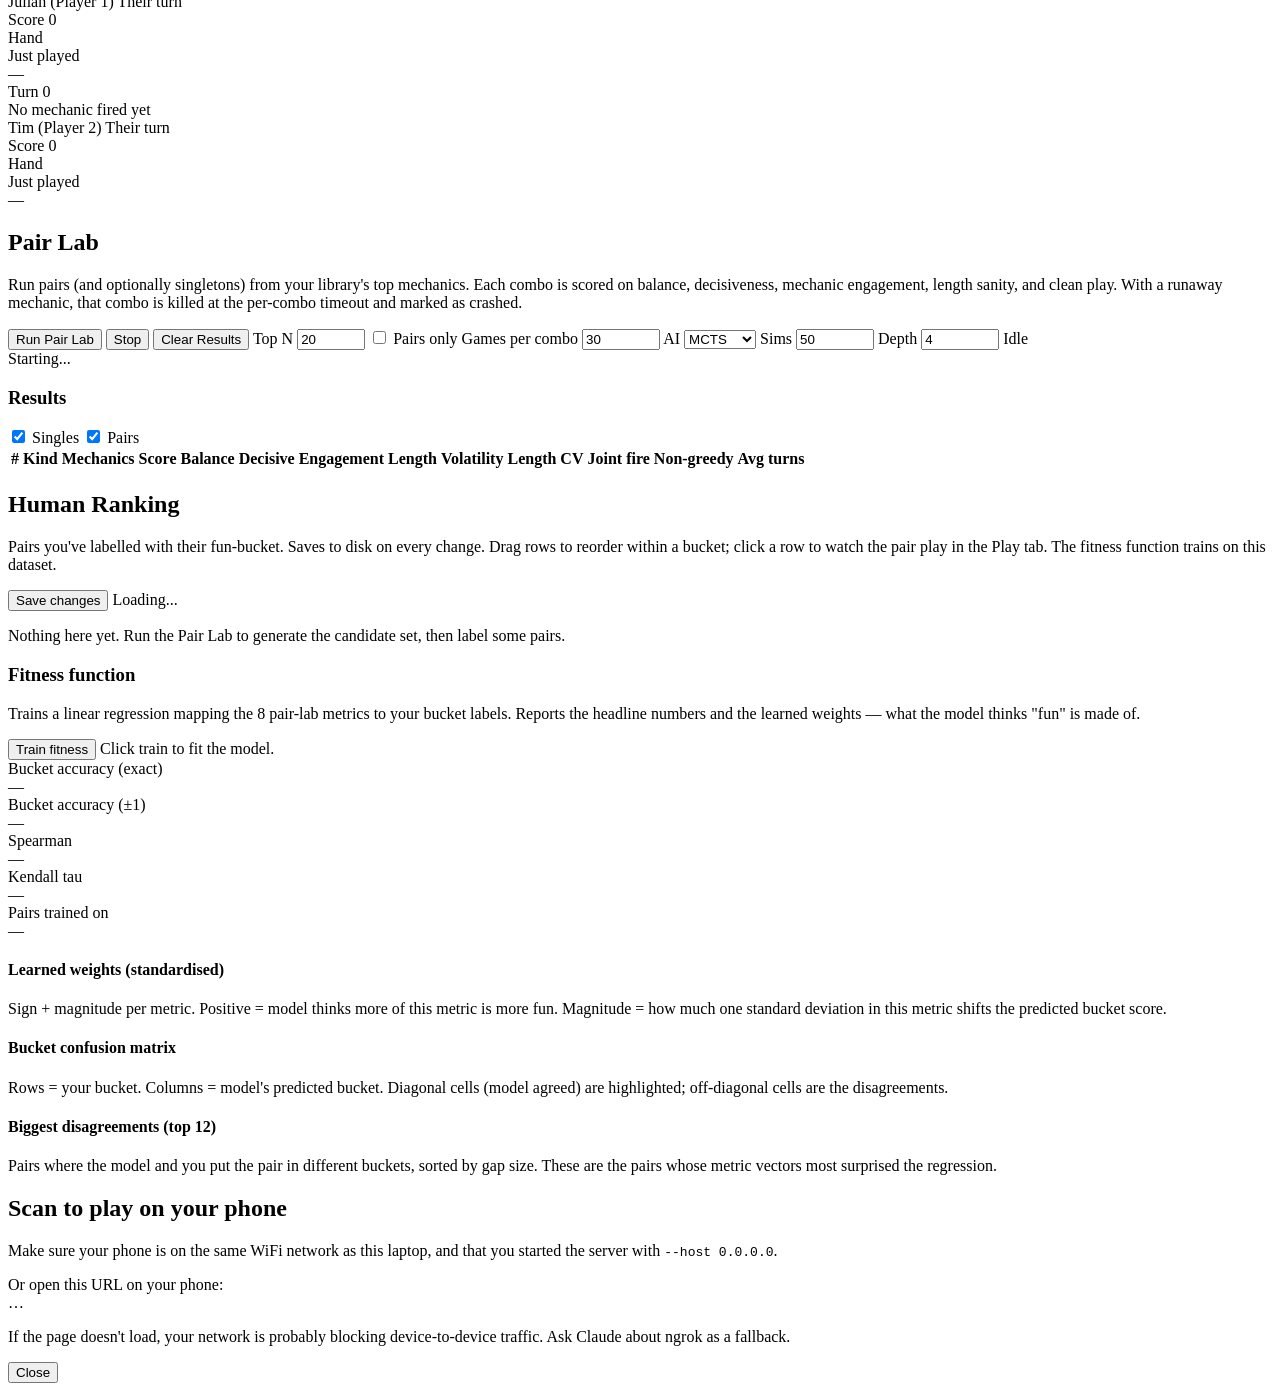
==== commit 93fdd93c: "ranking of metrics and fitness function" ====
--- a/web/static/index.html
+++ b/web/static/index.html
@@ -4,7 +4,7 @@
     <meta charset="UTF-8">
     <meta name="viewport" content="width=device-width, initial-scale=1.0">
     <title>DesignVoyager Dashboard</title>
-    <link rel="stylesheet" href="/static/style.css?v=20260506-01">
+    <link rel="stylesheet" href="/static/style.css?v=20260507-03">
     <meta http-equiv="Cache-Control" content="no-cache, no-store, must-revalidate">
     <meta http-equiv="Pragma" content="no-cache">
     <meta http-equiv="Expires" content="0">
@@ -455,6 +455,10 @@
                         <th class="sortable" data-sort-key="decisiveness"    data-tooltip="Fraction of games where someone actually reached the 45-point target instead of stalling out. Click to sort.">Decisive</th>
                         <th class="sortable" data-sort-key="both_meaningful" data-tooltip="How often each mechanic in the combo actually fires. For pairs, the lower of the two — both must engage to count. Click to sort.">Engagement</th>
                         <th class="sortable" data-sort-key="length_sanity"   data-tooltip="1.0 if average game length is 8 to 30 turns. Drops linearly when games are too short or too long. Click to sort.">Length</th>
+                        <th class="sortable" data-sort-key="volatility"      data-tooltip="Average lead changes per game, normalized (capped at 6 per game). Higher = more comebacks and lead swings. Click to sort.">Volatility</th>
+                        <th class="sortable" data-sort-key="length_cv"       data-tooltip="Coefficient of variation of game length (stdev / mean). Higher = games of this combo vary more in pacing instead of always ending the same way. Click to sort.">Length CV</th>
+                        <th class="sortable" data-sort-key="joint_fire_rate" data-tooltip="Fraction of moves where every mechanic in the combo fired on the same turn. Captures pair coupling — high = the mechanics actually interact, low = they coexist but never overlap. Click to sort.">Joint fire</th>
+                        <th class="sortable" data-sort-key="non_greedy_rate" data-tooltip="Fraction of agent moves that weren't the highest-value card in hand. Cheap proxy for decision-margin: high = agents often deviate from the obvious play, suggesting decisions matter. Click to sort.">Non-greedy</th>
                         <th class="sortable" data-sort-key="avg_length"      data-tooltip="Average number of turns the games in this combo took to finish. Click to sort.">Avg turns</th>
                     </tr>
                 </thead>
@@ -468,24 +472,93 @@
         <div class="rank-header">
             <h2>Human Ranking</h2>
             <p class="rank-sub">
-                Drag rows to reorder by how fun the pair is, and assign each
-                pair a bucket. Click a row to watch the pair play in the
-                Play tab. Buckets are the primary signal for the fitness
-                function — drag-ranking is for refining within a bucket.
+                Pairs you've labelled with their fun-bucket. Saves to disk on every
+                change. Drag rows to reorder within a bucket; click a row to watch
+                the pair play in the Play tab. The fitness function trains on this
+                dataset.
             </p>
         </div>
 
         <div class="rank-controls">
-            <button id="rank-reload-btn" class="btn" title="Reload pair list from the latest pair-lab run">Reload from pair lab</button>
-            <button id="rank-save-btn" class="btn btn-start">Save ranking</button>
+            <button id="rank-save-btn" class="btn btn-start">Save changes</button>
             <span id="rank-status" class="rank-status">Loading...</span>
         </div>
 
         <div class="rank-empty hidden" id="rank-empty">
-            <p class="dim">No pair-lab results found. Run the Pair Lab tab first to generate the candidate set.</p>
+            <p class="dim">Nothing here yet. Run the Pair Lab to generate the candidate set, then label some pairs.</p>
         </div>
 
         <ol id="rank-list" class="rank-list"></ol>
+
+        <!-- ── Fitness function panel ──────────────────────────────── -->
+        <section class="fitness-section">
+            <div class="rank-header">
+                <h3>Fitness function</h3>
+                <p class="rank-sub">
+                    Trains a linear regression mapping the 8 pair-lab metrics to
+                    your bucket labels. Reports the headline numbers and the
+                    learned weights — what the model thinks "fun" is made of.
+                </p>
+            </div>
+
+            <div class="rank-controls">
+                <button id="fitness-train-btn" class="btn btn-start">Train fitness</button>
+                <span id="fitness-status" class="rank-status">Click train to fit the model.</span>
+            </div>
+
+            <div id="fitness-result" class="fitness-result hidden">
+                <!-- Headline numbers strip -->
+                <div class="fitness-headline">
+                    <div class="fitness-stat">
+                        <div class="fitness-stat-label">Bucket accuracy (exact)</div>
+                        <div class="fitness-stat-value" id="fit-acc-exact">—</div>
+                    </div>
+                    <div class="fitness-stat">
+                        <div class="fitness-stat-label">Bucket accuracy (±1)</div>
+                        <div class="fitness-stat-value" id="fit-acc-within">—</div>
+                    </div>
+                    <div class="fitness-stat">
+                        <div class="fitness-stat-label">Spearman</div>
+                        <div class="fitness-stat-value" id="fit-spearman">—</div>
+                    </div>
+                    <div class="fitness-stat">
+                        <div class="fitness-stat-label">Kendall tau</div>
+                        <div class="fitness-stat-value" id="fit-kendall">—</div>
+                    </div>
+                    <div class="fitness-stat">
+                        <div class="fitness-stat-label">Pairs trained on</div>
+                        <div class="fitness-stat-value" id="fit-n-pairs">—</div>
+                    </div>
+                </div>
+
+                <!-- Learned weights as a horizontal bar chart -->
+                <div class="fitness-block">
+                    <h4>Learned weights (standardised)</h4>
+                    <p class="dim small">
+                        Sign + magnitude per metric. Positive = model thinks more of this metric is more fun. Magnitude = how much one standard deviation in this metric shifts the predicted bucket score.
+                    </p>
+                    <div id="fit-weights" class="fitness-weights"></div>
+                </div>
+
+                <!-- Confusion matrix: human bucket × predicted bucket -->
+                <div class="fitness-block">
+                    <h4>Bucket confusion matrix</h4>
+                    <p class="dim small">
+                        Rows = your bucket. Columns = model's predicted bucket. Diagonal cells (model agreed) are highlighted; off-diagonal cells are the disagreements.
+                    </p>
+                    <div id="fit-confusion" class="fitness-confusion"></div>
+                </div>
+
+                <!-- Top-10 disagreement list -->
+                <div class="fitness-block">
+                    <h4>Biggest disagreements (top 12)</h4>
+                    <p class="dim small">
+                        Pairs where the model and you put the pair in different buckets, sorted by gap size. These are the pairs whose metric vectors most surprised the regression.
+                    </p>
+                    <div id="fit-disagreements" class="fitness-disagreements"></div>
+                </div>
+            </div>
+        </section>
     </div>
 
     <!-- Phone Mode modal (hidden until the user clicks Phone Mode) -->
@@ -509,6 +582,6 @@
         </div>
     </div>
 
-    <script src="/static/app.js?v=20260506-02"></script>
+    <script src="/static/app.js?v=20260507-03"></script>
 </body>
 </html>
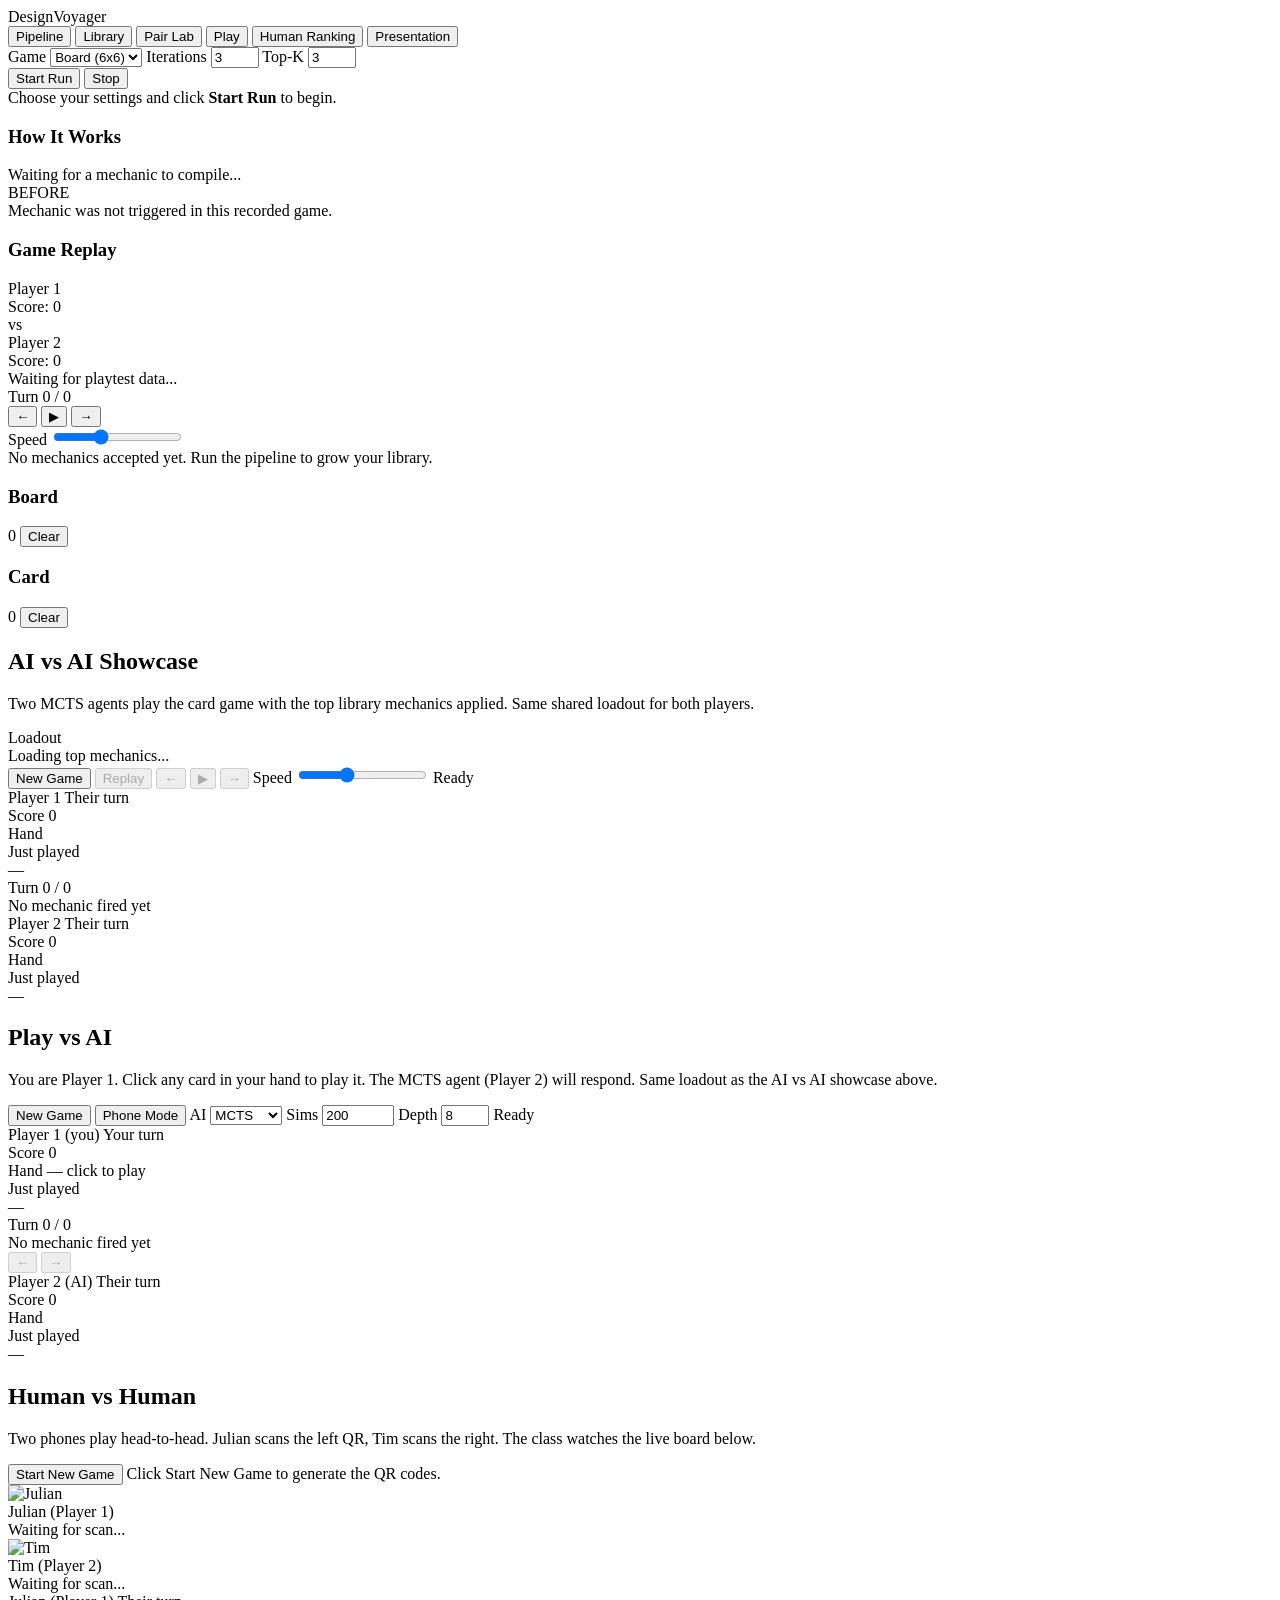
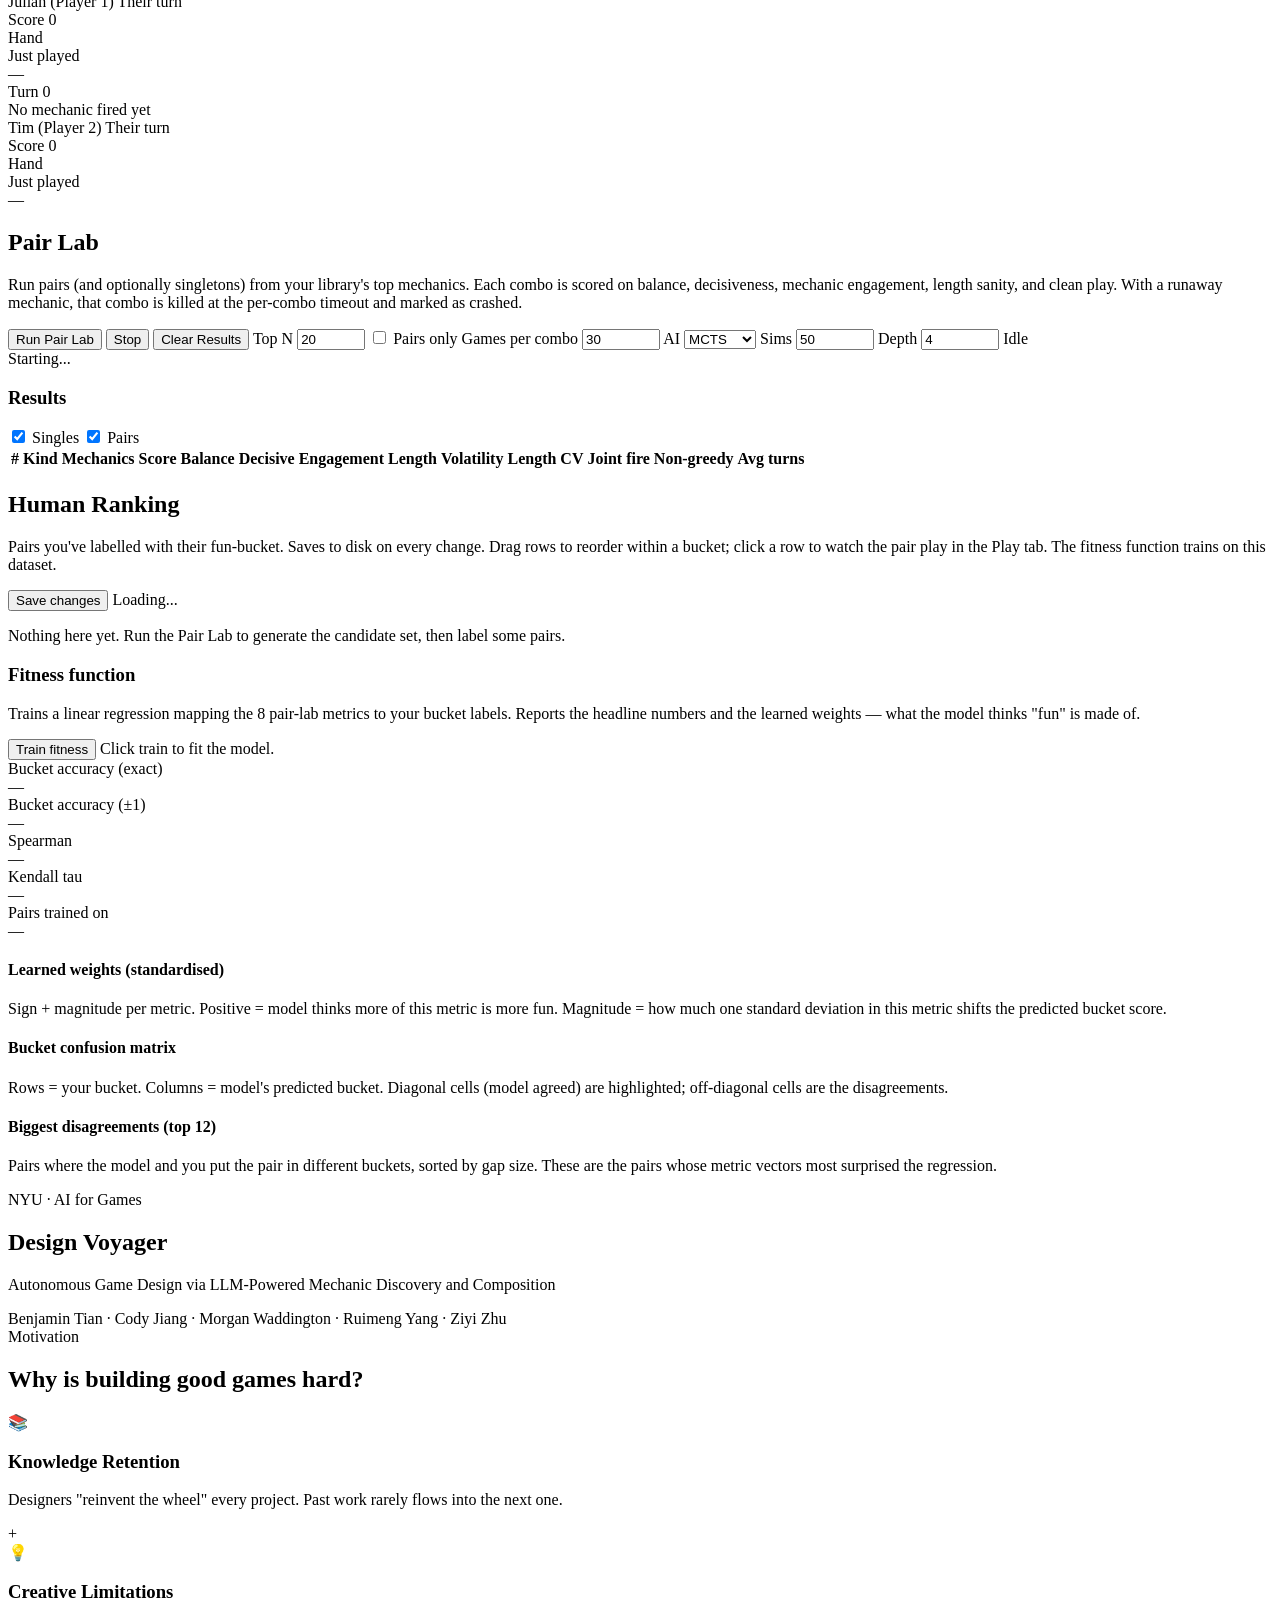
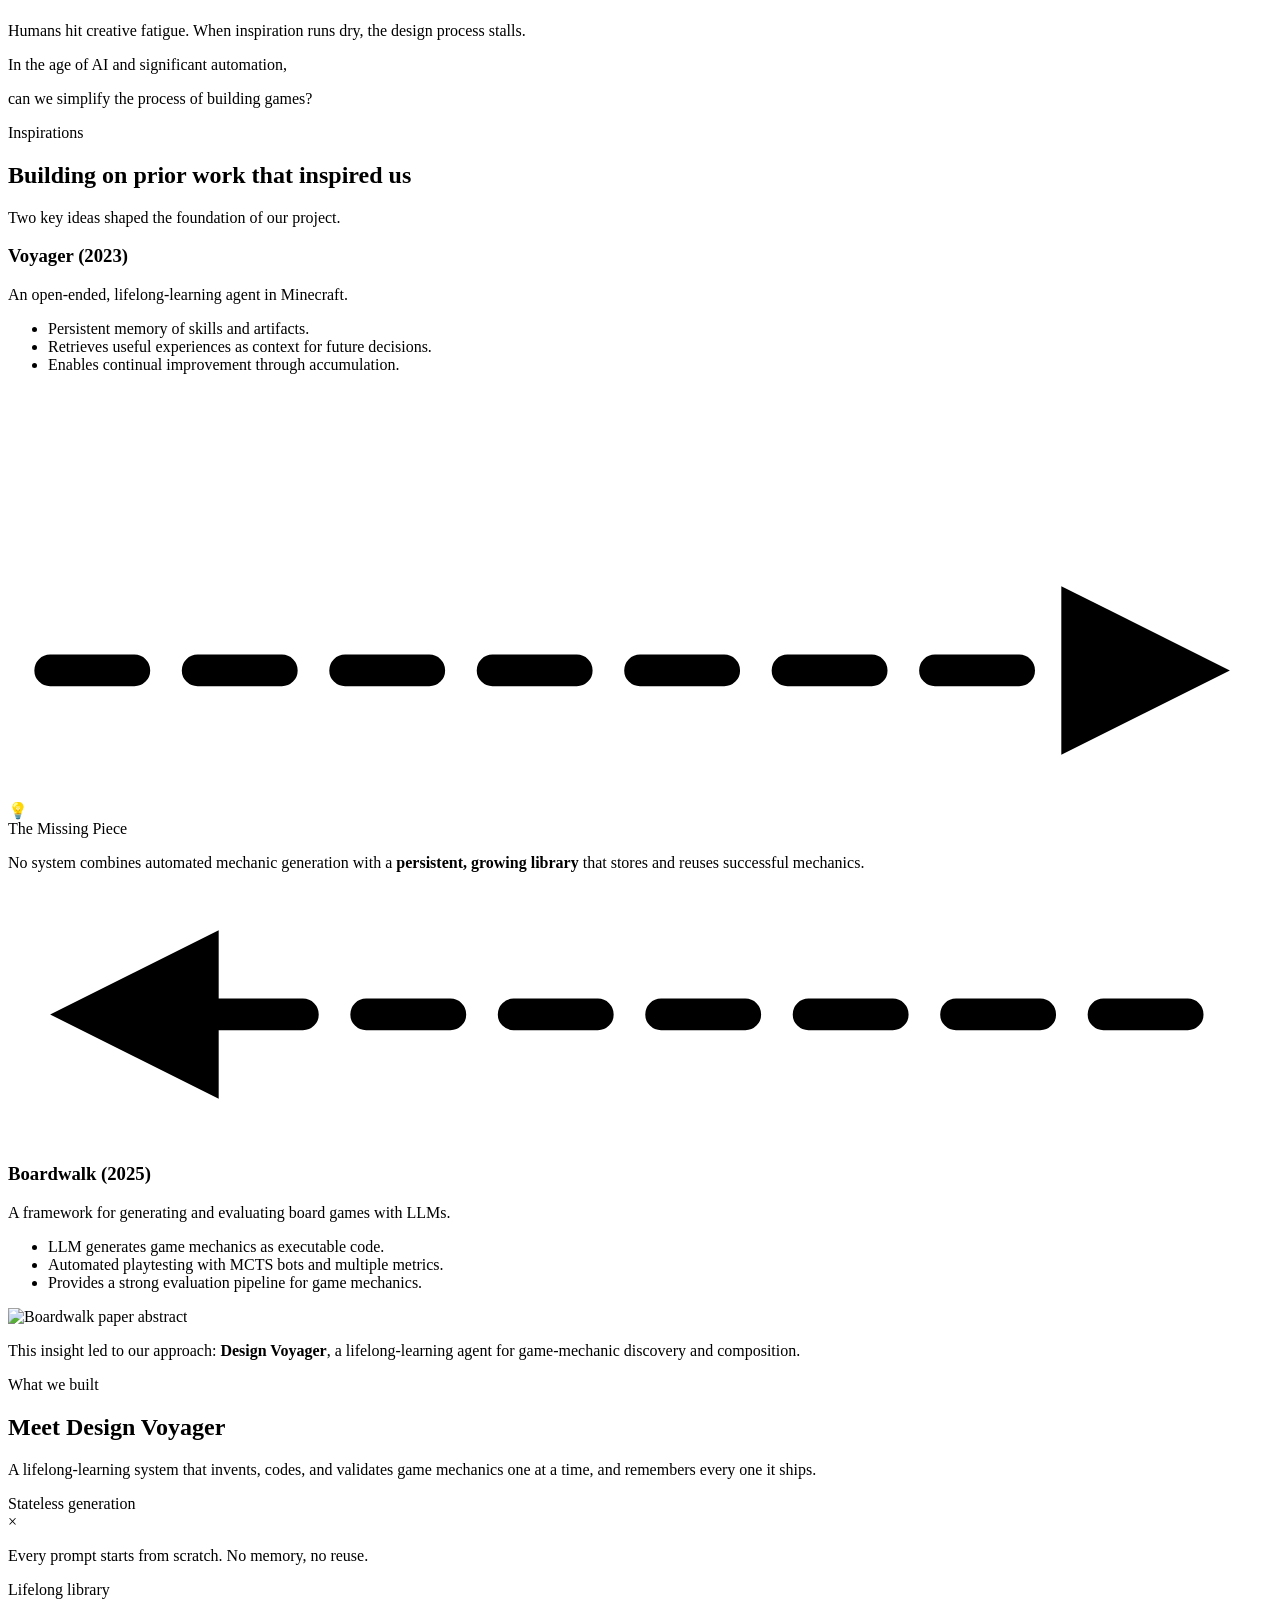
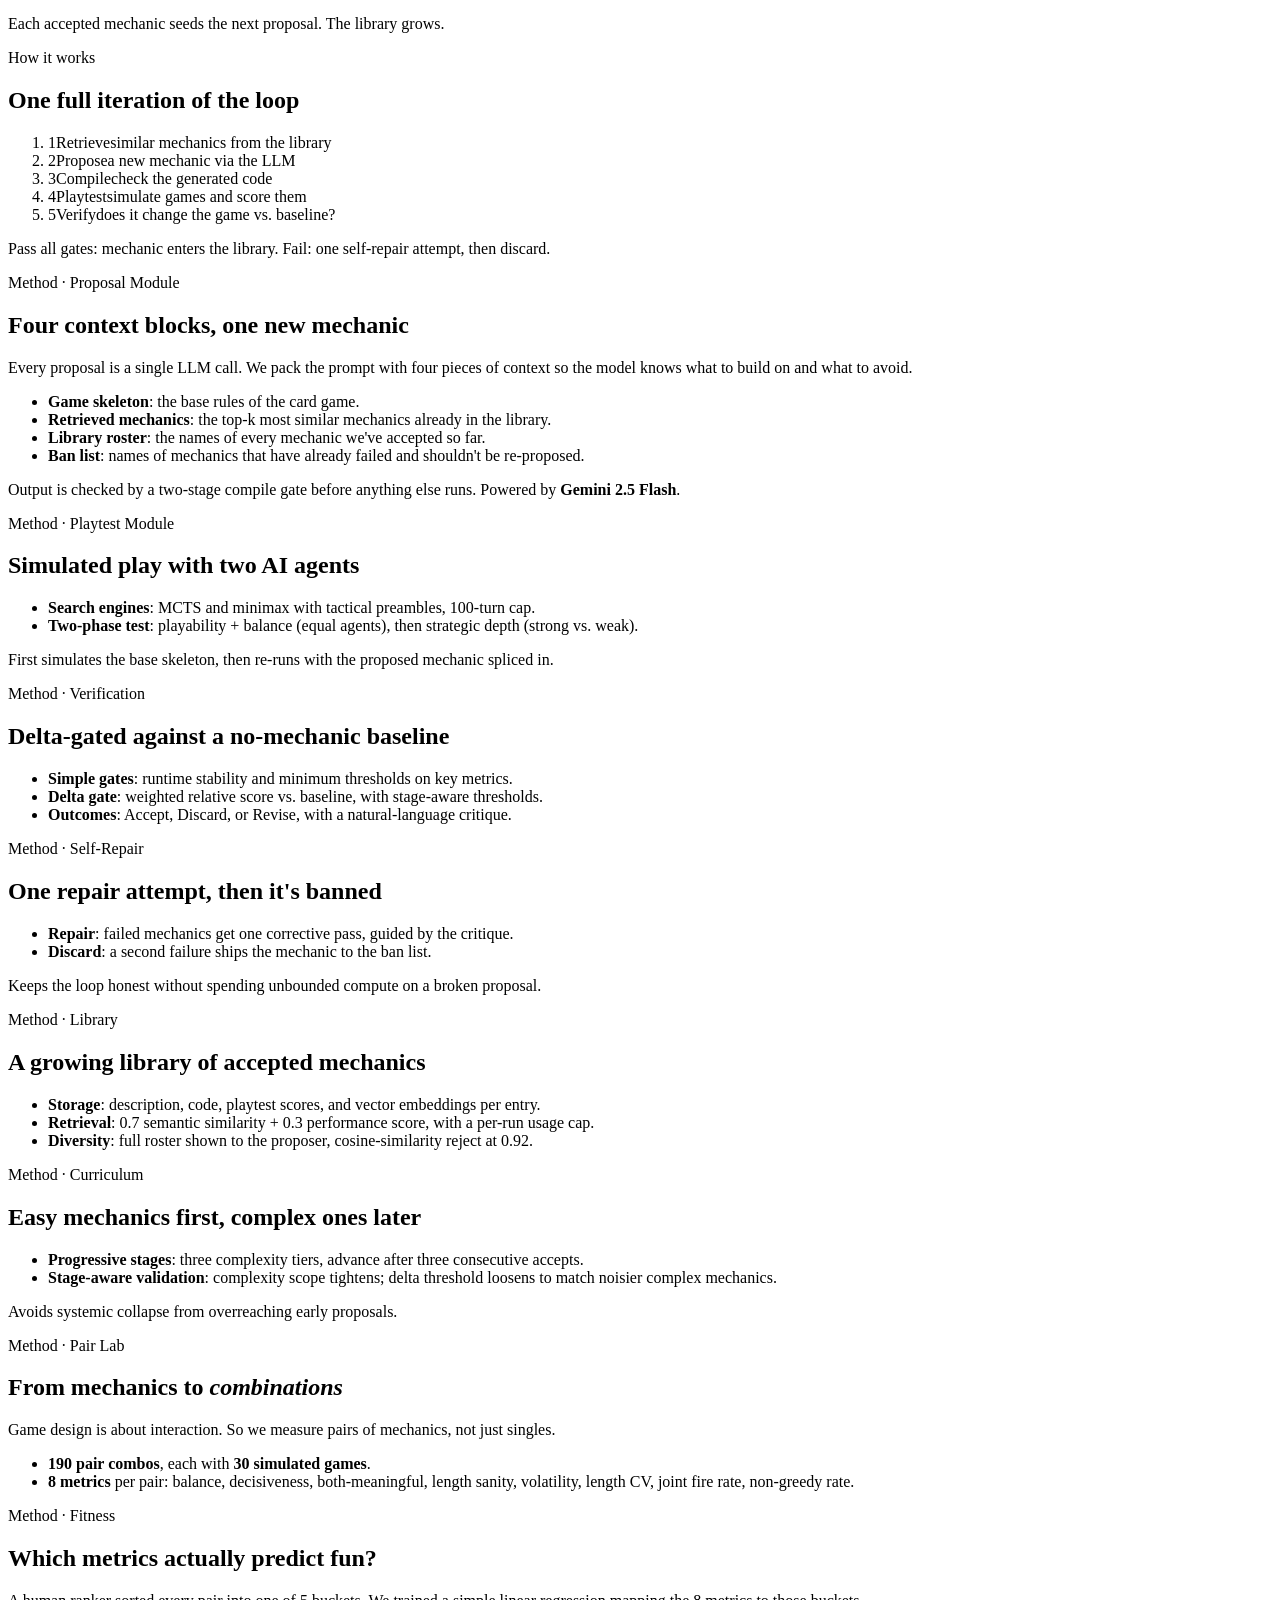
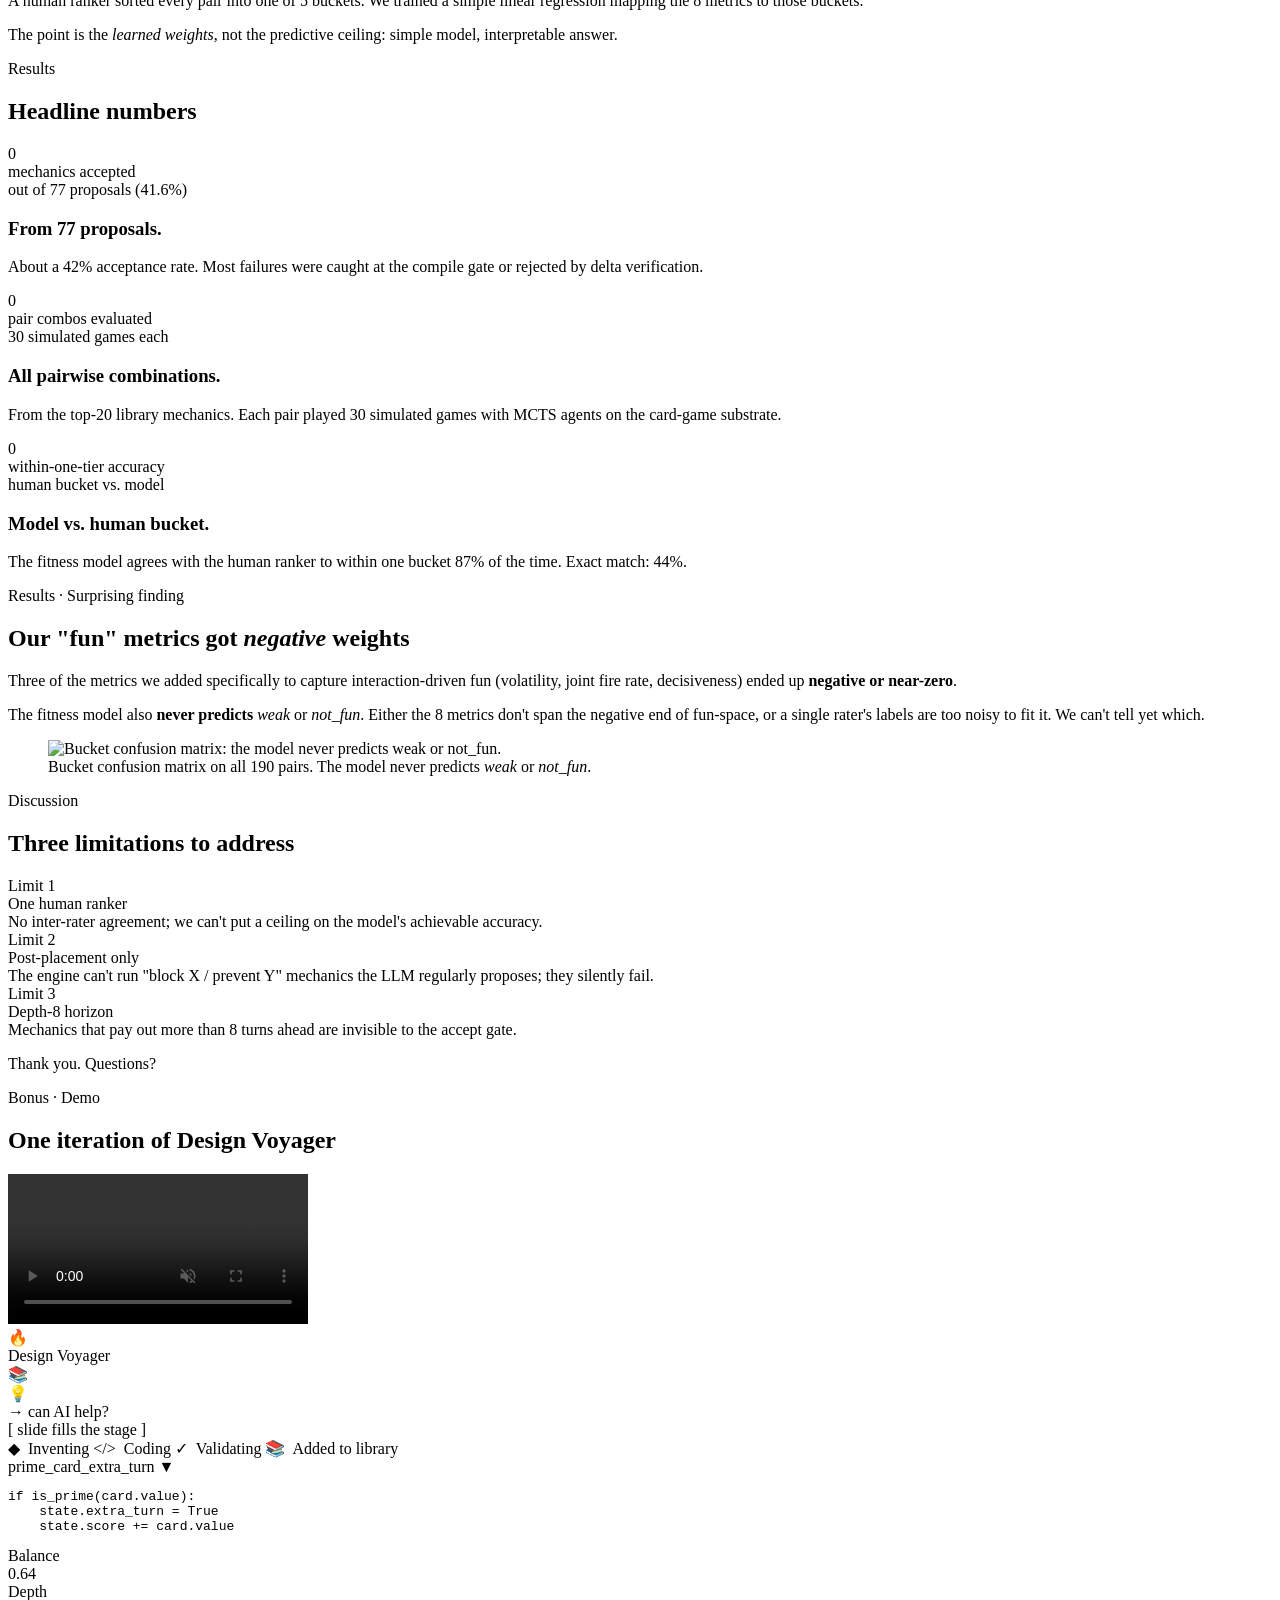
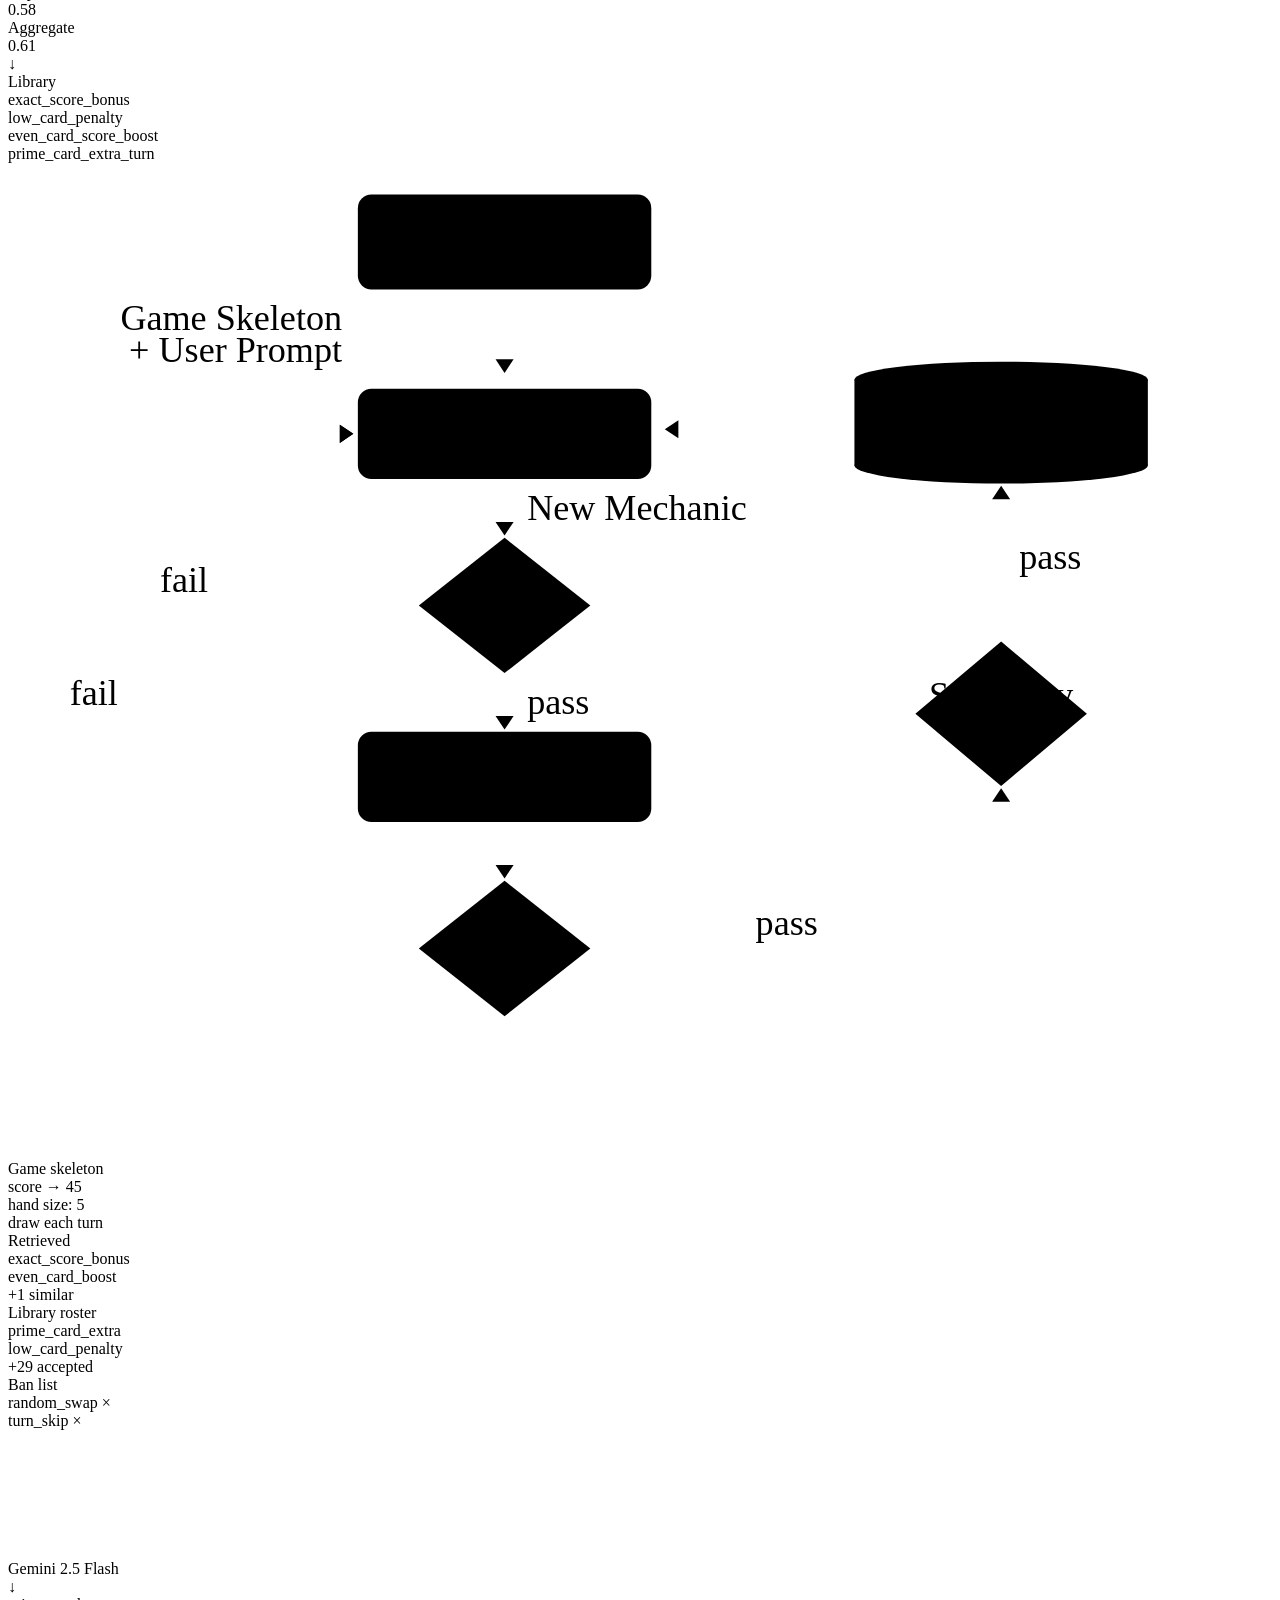
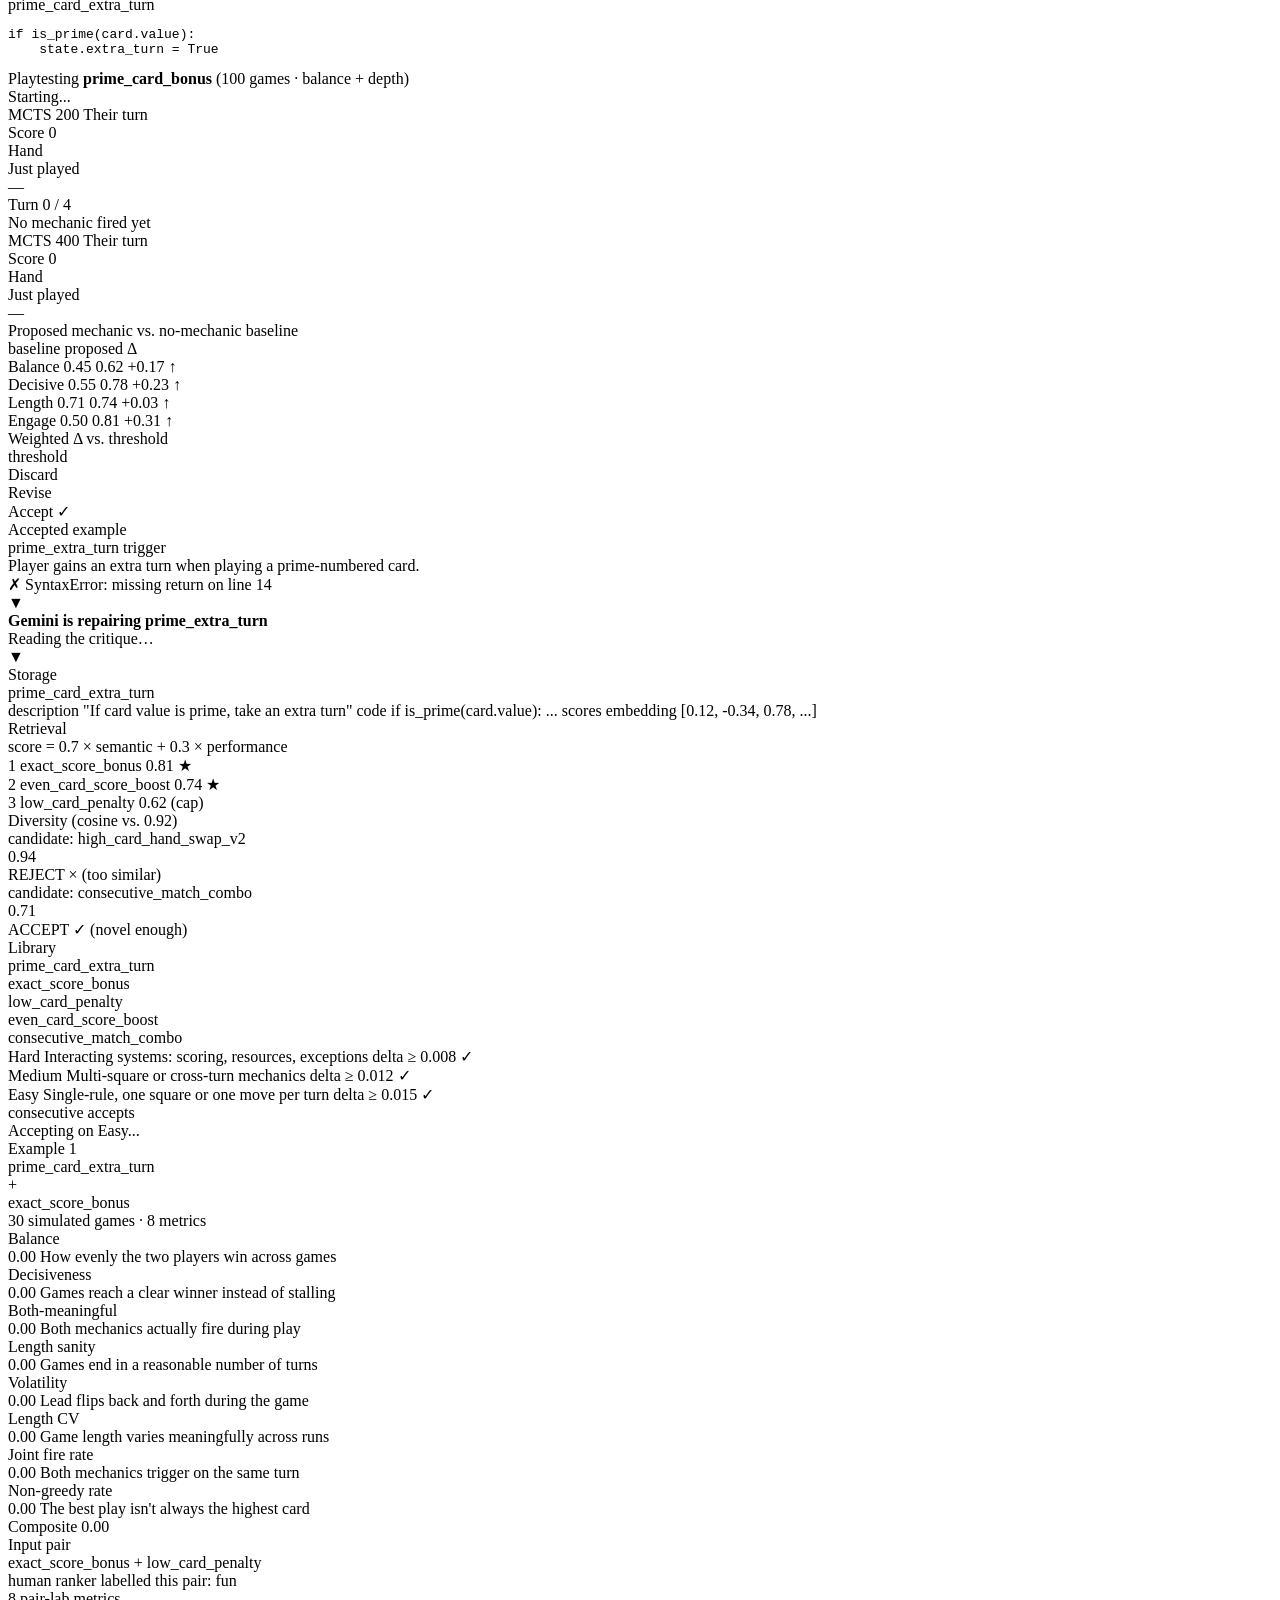
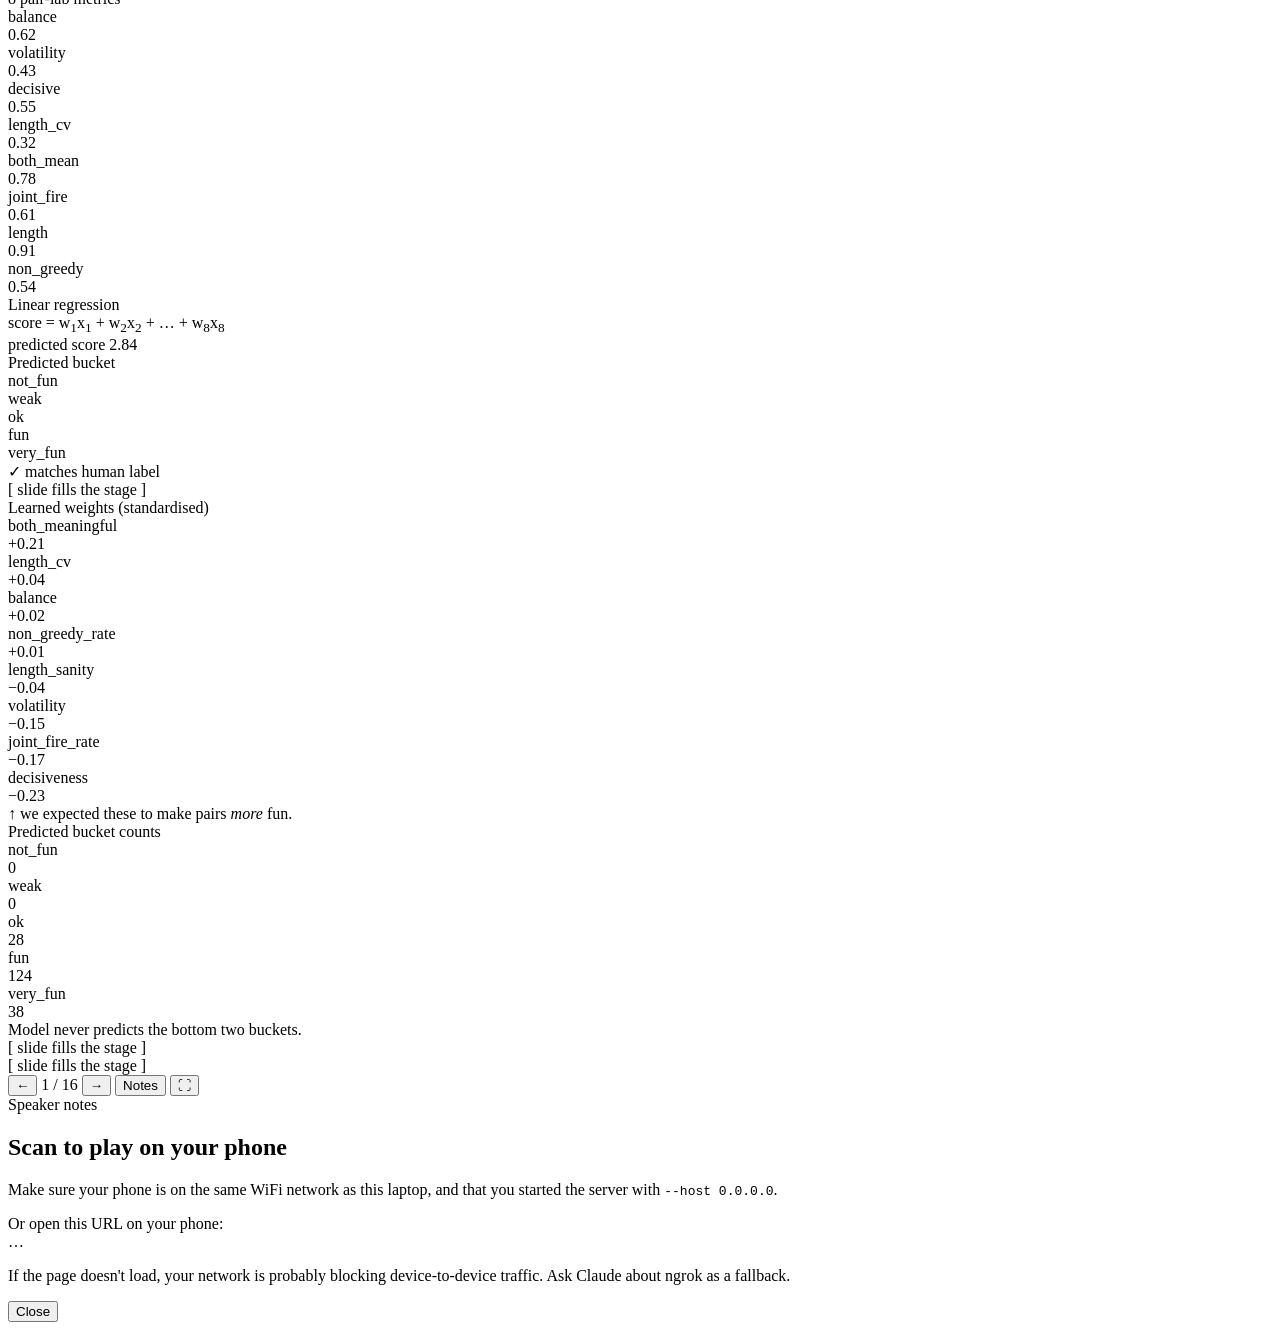
==== commit 41aac8fe: "finished presentation tab" ====
--- a/web/static/index.html
+++ b/web/static/index.html
@@ -4,7 +4,7 @@
     <meta charset="UTF-8">
     <meta name="viewport" content="width=device-width, initial-scale=1.0">
     <title>DesignVoyager Dashboard</title>
-    <link rel="stylesheet" href="/static/style.css?v=20260507-03">
+    <link rel="stylesheet" href="/static/style.css?v=20260511-33">
     <meta http-equiv="Cache-Control" content="no-cache, no-store, must-revalidate">
     <meta http-equiv="Pragma" content="no-cache">
     <meta http-equiv="Expires" content="0">
@@ -21,6 +21,7 @@
                 <button class="tab-btn" id="tab-pairlab">Pair Lab</button>
                 <button class="tab-btn" id="tab-aivai">Play</button>
                 <button class="tab-btn" id="tab-rank">Human Ranking</button>
+                <button class="tab-btn" id="tab-pres">Presentation</button>
             </div>
         </div>
         <div class="control-center" id="control-center">
@@ -561,6 +562,1123 @@
         </section>
     </div>
 
+    <!-- Presentation View -->
+    <div id="presentation-view" class="hidden">
+        <div class="pres-shell">
+            <div class="pres-stage">
+                <div class="pres-slide-pane" id="pres-slide-pane">
+                    <!-- Slide 1: Title -->
+                    <section class="pres-slide pres-slide-fullwidth pres-title-slide" data-slide="1">
+                        <div class="pres-title-card">
+                            <div class="pres-title-brand">NYU &middot; AI for Games</div>
+                            <h1 class="pres-megatitle">Design Voyager</h1>
+                            <p class="pres-subtitle">Autonomous Game Design via LLM-Powered Mechanic Discovery and Composition</p>
+                            <div class="pres-authors">Benjamin Tian &middot; Cody Jiang &middot; Morgan Waddington &middot; Ruimeng Yang &middot; Ziyi Zhu</div>
+                        </div>
+                    </section>
+
+                    <!-- Slide 2: Why is this hard -->
+                    <section class="pres-slide pres-slide-fullwidth" data-slide="2">
+                        <div class="pres-kicker">Motivation</div>
+                        <h1 class="pres-title">Why is building good games hard?</h1>
+                        <div class="pres-problem-cards">
+                            <div class="pres-problem-card">
+                                <div class="pres-problem-icon">&#128218;</div>
+                                <h3 class="pres-problem-title">Knowledge Retention</h3>
+                                <p>Designers "reinvent the wheel" every project. Past work rarely flows into the next one.</p>
+                            </div>
+                            <div class="pres-problem-divider">
+                                <span>+</span>
+                            </div>
+                            <div class="pres-problem-card">
+                                <div class="pres-problem-icon">&#128161;</div>
+                                <h3 class="pres-problem-title">Creative Limitations</h3>
+                                <p>Humans hit creative fatigue. When inspiration runs dry, the design process stalls.</p>
+                            </div>
+                        </div>
+                        <div class="pres-problem-question">
+                            <p>In the age of AI and significant automation,</p>
+                            <p class="pres-problem-question-accent">can we simplify the process of building games?</p>
+                        </div>
+                    </section>
+
+                    <!-- Slide 3: Inspirations (Voyager + Boardwalk) -->
+                    <section class="pres-slide pres-slide-fullwidth" data-slide="3">
+                        <div class="pres-kicker">Inspirations</div>
+                        <h1 class="pres-title">Building on prior work that inspired us</h1>
+                        <p class="pres-lead">Two key ideas shaped the foundation of our project.</p>
+                        <div class="pres-inspirations">
+                            <div class="pres-inspiration-card">
+                                <h3>Voyager <span class="dim">(2023)</span></h3>
+                                <p class="dim">An open-ended, lifelong-learning agent in Minecraft.</p>
+                                <ul class="pres-inspiration-bullets">
+                                    <li>Persistent memory of skills and artifacts.</li>
+                                    <li>Retrieves useful experiences as context for future decisions.</li>
+                                    <li>Enables continual improvement through accumulation.</li>
+                                </ul>
+                                <div class="pres-inspiration-video">
+                                    <video src="/static/video/voyager.mov" autoplay loop muted playsinline></video>
+                                </div>
+                            </div>
+                            <div class="pres-inspiration-center">
+                                <span class="pres-arrow-in pres-arrow-left" aria-hidden="true">
+                                    <svg viewBox="0 0 60 12" xmlns="http://www.w3.org/2000/svg">
+                                        <line x1="2" y1="6" x2="50" y2="6" stroke="currentColor" stroke-width="1.5" stroke-dasharray="4,3" stroke-linecap="round"/>
+                                        <polygon points="50,2 58,6 50,10" fill="currentColor"/>
+                                    </svg>
+                                </span>
+                                <div class="pres-missing-piece">
+                                    <div class="pres-missing-piece-icon">&#128161;</div>
+                                    <div class="pres-missing-piece-label">The Missing Piece</div>
+                                    <p>No system combines automated mechanic generation with a <strong>persistent, growing library</strong> that stores and reuses successful mechanics.</p>
+                                </div>
+                                <span class="pres-arrow-in pres-arrow-right" aria-hidden="true">
+                                    <svg viewBox="0 0 60 12" xmlns="http://www.w3.org/2000/svg">
+                                        <polygon points="10,2 2,6 10,10" fill="currentColor"/>
+                                        <line x1="10" y1="6" x2="58" y2="6" stroke="currentColor" stroke-width="1.5" stroke-dasharray="4,3" stroke-linecap="round"/>
+                                    </svg>
+                                </span>
+                            </div>
+                            <div class="pres-inspiration-card">
+                                <h3>Boardwalk <span class="dim">(2025)</span></h3>
+                                <p class="dim">A framework for generating and evaluating board games with LLMs.</p>
+                                <ul class="pres-inspiration-bullets">
+                                    <li>LLM generates game mechanics as executable code.</li>
+                                    <li>Automated playtesting with MCTS bots and multiple metrics.</li>
+                                    <li>Provides a strong evaluation pipeline for game mechanics.</li>
+                                </ul>
+                                <div class="pres-inspiration-video pres-inspiration-image">
+                                    <img src="/static/video/boardwalk.png" alt="Boardwalk paper abstract">
+                                </div>
+                            </div>
+                        </div>
+                        <p class="pres-inspiration-footer">This insight led to our approach: <strong>Design Voyager</strong>, a lifelong-learning agent for game-mechanic discovery and composition.</p>
+                    </section>
+
+                    <!-- Slide 4: Meet Design Voyager -->
+                    <section class="pres-slide" data-slide="4">
+                        <div class="pres-kicker">What we built</div>
+                        <h1 class="pres-title">Meet Design Voyager</h1>
+                        <p class="pres-lead">A lifelong-learning system that invents, codes, and validates game mechanics one at a time, and remembers every one it ships.</p>
+                        <div class="pres-contrast">
+                            <div class="pres-contrast-side">
+                                <div class="pres-contrast-label">Stateless generation</div>
+                                <div class="pres-contrast-viz pres-contrast-viz-stateless">
+                                    <div class="pres-mini-mech">
+                                        <div class="pres-mini-mech-x">&times;</div>
+                                    </div>
+                                </div>
+                                <p class="dim">Every prompt starts from scratch. No memory, no reuse.</p>
+                            </div>
+                            <div class="pres-contrast-side accent">
+                                <div class="pres-contrast-label">Lifelong library</div>
+                                <div class="pres-contrast-viz pres-contrast-viz-lifelong">
+                                    <div class="pres-mini-mech"></div>
+                                    <div class="pres-mini-mech"></div>
+                                    <div class="pres-mini-mech"></div>
+                                    <div class="pres-mini-mech"></div>
+                                    <div class="pres-mini-mech"></div>
+                                </div>
+                                <p class="dim">Each accepted mechanic seeds the next proposal. The library grows.</p>
+                            </div>
+                        </div>
+                    </section>
+
+                    <!-- Slide 5: Pipeline -->
+                    <section class="pres-slide" data-slide="5">
+                        <div class="pres-kicker">How it works</div>
+                        <h1 class="pres-title">One full iteration of the loop</h1>
+                        <ol class="pres-pipeline">
+                            <li><span class="pres-step-num">1</span><span class="pres-step-name">Retrieve</span><span class="dim">similar mechanics from the library</span></li>
+                            <li><span class="pres-step-num">2</span><span class="pres-step-name">Propose</span><span class="dim">a new mechanic via the LLM</span></li>
+                            <li><span class="pres-step-num">3</span><span class="pres-step-name">Compile</span><span class="dim">check the generated code</span></li>
+                            <li><span class="pres-step-num">4</span><span class="pres-step-name">Playtest</span><span class="dim">simulate games and score them</span></li>
+                            <li><span class="pres-step-num">5</span><span class="pres-step-name">Verify</span><span class="dim">does it change the game vs. baseline?</span></li>
+                        </ol>
+                        <p class="pres-footnote dim">Pass all gates: mechanic enters the library. Fail: one self-repair attempt, then discard.</p>
+                    </section>
+
+                    <!-- Slide 6: Proposal Module -->
+                    <section class="pres-slide" data-slide="6">
+                        <div class="pres-kicker">Method &middot; Proposal Module</div>
+                        <h1 class="pres-title">Four context blocks, one new mechanic</h1>
+                        <p class="pres-lead">Every proposal is a single LLM call. We pack the prompt with four pieces of context so the model knows what to build on and what to avoid.</p>
+                        <ul class="pres-bullets pres-bullets-tight">
+                            <li><strong>Game skeleton</strong>: the base rules of the card game.</li>
+                            <li><strong>Retrieved mechanics</strong>: the top-k most similar mechanics already in the library.</li>
+                            <li><strong>Library roster</strong>: the names of every mechanic we've accepted so far.</li>
+                            <li><strong>Ban list</strong>: names of mechanics that have already failed and shouldn't be re-proposed.</li>
+                        </ul>
+                        <p class="pres-footnote">Output is checked by a two-stage compile gate before anything else runs. Powered by <strong>Gemini 2.5 Flash</strong>.</p>
+                    </section>
+
+                    <!-- Slide 7: Playtest Module -->
+                    <section class="pres-slide" data-slide="7">
+                        <div class="pres-kicker">Method &middot; Playtest Module</div>
+                        <h1 class="pres-title">Simulated play with two AI agents</h1>
+                        <ul class="pres-bullets pres-bullets-tight">
+                            <li><strong>Search engines</strong>: MCTS and minimax with tactical preambles, 100-turn cap.</li>
+                            <li><strong>Two-phase test</strong>: playability + balance (equal agents), then strategic depth (strong vs. weak).</li>
+                        </ul>
+                        <p class="pres-footnote dim">First simulates the base skeleton, then re-runs with the proposed mechanic spliced in.</p>
+                    </section>
+
+                    <!-- Slide 8: Delta-Gated Verification -->
+                    <section class="pres-slide" data-slide="8">
+                        <div class="pres-kicker">Method &middot; Verification</div>
+                        <h1 class="pres-title">Delta-gated against a no-mechanic baseline</h1>
+                        <ul class="pres-bullets pres-bullets-tight">
+                            <li><strong>Simple gates</strong>: runtime stability and minimum thresholds on key metrics.</li>
+                            <li><strong>Delta gate</strong>: weighted relative score vs. baseline, with stage-aware thresholds.</li>
+                            <li><strong>Outcomes</strong>: Accept, Discard, or Revise, with a natural-language critique.</li>
+                        </ul>
+                    </section>
+
+                    <!-- Slide 9: Adaptive Self-Repair -->
+                    <section class="pres-slide" data-slide="9">
+                        <div class="pres-kicker">Method &middot; Self-Repair</div>
+                        <h1 class="pres-title">One repair attempt, then it's banned</h1>
+                        <ul class="pres-bullets pres-bullets-tight">
+                            <li><strong>Repair</strong>: failed mechanics get one corrective pass, guided by the critique.</li>
+                            <li><strong>Discard</strong>: a second failure ships the mechanic to the ban list.</li>
+                        </ul>
+                        <p class="pres-footnote dim">Keeps the loop honest without spending unbounded compute on a broken proposal.</p>
+                    </section>
+
+                    <!-- Slide 10: Mechanic Library + Diversity -->
+                    <section class="pres-slide" data-slide="10">
+                        <div class="pres-kicker">Method &middot; Library</div>
+                        <h1 class="pres-title">A growing library of accepted mechanics</h1>
+                        <ul class="pres-bullets pres-bullets-tight">
+                            <li><strong>Storage</strong>: description, code, playtest scores, and vector embeddings per entry.</li>
+                            <li><strong>Retrieval</strong>: 0.7 semantic similarity + 0.3 performance score, with a per-run usage cap.</li>
+                            <li><strong>Diversity</strong>: full roster shown to the proposer, cosine-similarity reject at 0.92.</li>
+                        </ul>
+                    </section>
+
+                    <!-- Slide 11: Lightweight Curriculum -->
+                    <section class="pres-slide" data-slide="11">
+                        <div class="pres-kicker">Method &middot; Curriculum</div>
+                        <h1 class="pres-title">Easy mechanics first, complex ones later</h1>
+                        <ul class="pres-bullets pres-bullets-tight">
+                            <li><strong>Progressive stages</strong>: three complexity tiers, advance after three consecutive accepts.</li>
+                            <li><strong>Stage-aware validation</strong>: complexity scope tightens; delta threshold loosens to match noisier complex mechanics.</li>
+                        </ul>
+                        <p class="pres-footnote dim">Avoids systemic collapse from overreaching early proposals.</p>
+                    </section>
+
+                    <!-- Slide 12: Pair Lab + 8 Metrics -->
+                    <section class="pres-slide" data-slide="12">
+                        <div class="pres-kicker">Method &middot; Pair Lab</div>
+                        <h1 class="pres-title">From mechanics to <em>combinations</em></h1>
+                        <p class="pres-lead">Game design is about interaction. So we measure pairs of mechanics, not just singles.</p>
+                        <ul class="pres-bullets pres-bullets-tight">
+                            <li><strong>190 pair combos</strong>, each with <strong>30 simulated games</strong>.</li>
+                            <li><strong>8 metrics</strong> per pair: balance, decisiveness, both-meaningful, length sanity, volatility, length CV, joint fire rate, non-greedy rate.</li>
+                        </ul>
+                    </section>
+
+                    <!-- Slide 13: Fitness Function -->
+                    <section class="pres-slide" data-slide="13">
+                        <div class="pres-kicker">Method &middot; Fitness</div>
+                        <h1 class="pres-title">Which metrics actually predict fun?</h1>
+                        <p class="pres-lead">A human ranker sorted every pair into one of 5 buckets. We trained a simple linear regression mapping the 8 metrics to those buckets.</p>
+                        <p class="dim">The point is the <em>learned weights</em>, not the predictive ceiling: simple model, interpretable answer.</p>
+                    </section>
+
+                    <!-- Slide 14: Results headline numbers -->
+                    <section class="pres-slide pres-slide-fullwidth" data-slide="14">
+                        <div class="pres-kicker">Results</div>
+                        <h1 class="pres-title">Headline numbers</h1>
+                        <div class="pres-big-stats pres-big-stats-large">
+                            <div class="pres-big-stat" data-stat="1">
+                                <div class="pres-big-num" data-count="32">0</div>
+                                <div class="pres-big-label">mechanics accepted</div>
+                                <div class="dim small">out of 77 proposals (41.6%)</div>
+                            </div>
+                            <div class="pres-big-stat-explain" data-stat="1">
+                                <h3>From 77 proposals.</h3>
+                                <p>About a 42% acceptance rate. Most failures were caught at the compile gate or rejected by delta verification.</p>
+                            </div>
+
+                            <div class="pres-big-stat" data-stat="2">
+                                <div class="pres-big-num" data-count="190">0</div>
+                                <div class="pres-big-label">pair combos evaluated</div>
+                                <div class="dim small">30 simulated games each</div>
+                            </div>
+                            <div class="pres-big-stat-explain" data-stat="2">
+                                <h3>All pairwise combinations.</h3>
+                                <p>From the top-20 library mechanics. Each pair played 30 simulated games with MCTS agents on the card-game substrate.</p>
+                            </div>
+
+                            <div class="pres-big-stat accent" data-stat="3">
+                                <div class="pres-big-num" data-count="87" data-suffix="%">0</div>
+                                <div class="pres-big-label">within-one-tier accuracy</div>
+                                <div class="dim small">human bucket vs. model</div>
+                            </div>
+                            <div class="pres-big-stat-explain" data-stat="3">
+                                <h3>Model vs. human bucket.</h3>
+                                <p>The fitness model agrees with the human ranker to within one bucket 87% of the time. Exact match: 44%.</p>
+                            </div>
+                        </div>
+                    </section>
+
+                    <!-- Slide 15: The surprising finding -->
+                    <section class="pres-slide" data-slide="15">
+                        <div class="pres-kicker">Results &middot; Surprising finding</div>
+                        <h1 class="pres-title">Our "fun" metrics got <em>negative</em> weights</h1>
+                        <p class="pres-lead">Three of the metrics we added specifically to capture interaction-driven fun (volatility, joint fire rate, decisiveness) ended up <strong>negative or near-zero</strong>.</p>
+                        <p>The fitness model also <strong>never predicts</strong> <em>weak</em> or <em>not_fun</em>. Either the 8 metrics don't span the negative end of fun-space, or a single rater's labels are too noisy to fit it. We can't tell yet which.</p>
+                        <figure class="pres-slide-figure">
+                            <img src="/static/img/confusion_matrix.png" alt="Bucket confusion matrix: the model never predicts weak or not_fun.">
+                            <figcaption>Bucket confusion matrix on all 190 pairs. The model never predicts <em>weak</em> or <em>not_fun</em>.</figcaption>
+                        </figure>
+                    </section>
+
+                    <!-- Slide 16: Limitations -->
+                    <section class="pres-slide pres-slide-fullwidth" data-slide="16">
+                        <div class="pres-kicker">Discussion</div>
+                        <h1 class="pres-title">Three limitations to address</h1>
+
+                        <div class="pres-limits-grid">
+                            <div class="pres-limit-card" data-limit="1">
+                                <div class="pres-limit-tag">Limit 1</div>
+                                <div class="pres-limit-title">One human ranker</div>
+                                <div class="pres-limit-body">No inter-rater agreement; we can't put a ceiling on the model's achievable accuracy.</div>
+                            </div>
+                            <div class="pres-limit-card" data-limit="2">
+                                <div class="pres-limit-tag">Limit 2</div>
+                                <div class="pres-limit-title">Post-placement only</div>
+                                <div class="pres-limit-body">The engine can't run "block X / prevent Y" mechanics the LLM regularly proposes; they silently fail.</div>
+                            </div>
+                            <div class="pres-limit-card" data-limit="3">
+                                <div class="pres-limit-tag">Limit 3</div>
+                                <div class="pres-limit-title">Depth-8 horizon</div>
+                                <div class="pres-limit-body">Mechanics that pay out more than 8 turns ahead are invisible to the accept gate.</div>
+                            </div>
+                        </div>
+
+                        <p class="pres-thanks">Thank you. Questions?</p>
+                    </section>
+
+                    <!-- Slide 17: Bonus pre-recorded demo (sped up 4x, click to play) -->
+                    <section class="pres-slide pres-slide-fullwidth" data-slide="17">
+                        <div class="pres-kicker">Bonus &middot; Demo</div>
+                        <h1 class="pres-title">One iteration of Design Voyager</h1>
+                        <div class="pres-slide17-video-wrap">
+                            <video id="pres-slide17-video"
+                                   src="/static/video/discarded%20metric.mov"
+                                   controls
+                                   muted
+                                   playsinline
+                                   preload="metadata"></video>
+                        </div>
+                    </section>
+                </div>
+
+                <div class="pres-demo-pane" id="pres-demo-pane">
+                    <!-- One demo container per slide; JS toggles .active -->
+
+                    <div class="pres-demo" data-slide="1">
+                        <div class="pres-demo-titleart">
+                            <div class="pres-demo-torch">&#128293;</div>
+                            <div class="dim">Design Voyager</div>
+                        </div>
+                    </div>
+
+                    <div class="pres-demo" data-slide="2">
+                        <div class="pres-demo-pain">
+                            <div class="pres-demo-pain-icon">&#128218;</div>
+                            <div class="pres-demo-pain-icon delayed">&#128161;</div>
+                            <div class="pres-demo-pain-question">&rarr; can AI help?</div>
+                        </div>
+                    </div>
+
+                    <div class="pres-demo" data-slide="3">
+                        <div class="pres-demo-empty"><span class="dim">[ slide fills the stage ]</span></div>
+                    </div>
+
+                    <div class="pres-demo" data-slide="4">
+                        <div class="pres-demo-lifecycle">
+                            <div class="pres-demo-lc-stage-label">
+                                <span class="pres-demo-lc-label" data-phase="phase-invent">&#9670;&nbsp; Inventing</span>
+                                <span class="pres-demo-lc-label" data-phase="phase-code">&lt;/&gt;&nbsp; Coding</span>
+                                <span class="pres-demo-lc-label" data-phase="phase-validate">&#10003;&nbsp; Validating</span>
+                                <span class="pres-demo-lc-label" data-phase="phase-archive">&#128218;&nbsp; Added to library</span>
+                            </div>
+
+                            <div class="pres-demo-lc-card">
+                                <div class="pres-demo-lc-card-header">
+                                    <span class="pres-demo-lc-card-name">prime_card_extra_turn</span>
+                                    <span class="pres-demo-lc-card-chev">&#9660;</span>
+                                </div>
+                                <div class="pres-demo-lc-card-bodies">
+                                    <div class="pres-demo-lc-body" data-phase="phase-invent">
+                                        <span class="pres-demo-lc-dots"><span></span><span></span><span></span></span>
+                                    </div>
+                                    <div class="pres-demo-lc-body" data-phase="phase-code">
+<pre class="pres-demo-lc-code">if is_prime(card.value):
+    state.extra_turn = True
+    state.score += card.value</pre>
+                                    </div>
+                                    <div class="pres-demo-lc-body" data-phase="phase-validate">
+                                        <div class="pres-demo-lc-row">
+                                            <span class="dim small">Balance</span>
+                                            <div class="pres-demo-lc-bar"><div class="pres-demo-lc-fill green" data-w="64"></div></div>
+                                            <span class="pres-demo-lc-num">0.64</span>
+                                        </div>
+                                        <div class="pres-demo-lc-row">
+                                            <span class="dim small">Depth</span>
+                                            <div class="pres-demo-lc-bar"><div class="pres-demo-lc-fill yellow" data-w="58"></div></div>
+                                            <span class="pres-demo-lc-num">0.58</span>
+                                        </div>
+                                        <div class="pres-demo-lc-row">
+                                            <span class="dim small">Aggregate</span>
+                                            <div class="pres-demo-lc-bar"><div class="pres-demo-lc-fill green" data-w="61"></div></div>
+                                            <span class="pres-demo-lc-num">0.61</span>
+                                        </div>
+                                    </div>
+                                </div>
+                            </div>
+
+                            <div class="pres-demo-lc-arrow">&darr;</div>
+
+                            <div class="pres-demo-lc-shelf-wrap">
+                                <div class="pres-demo-lc-shelf-title dim small">Library</div>
+                                <div class="pres-demo-lc-shelf">
+                                    <div class="pres-demo-lc-shelf-card">
+                                        <span class="pres-demo-lc-shelf-name">exact_score_bonus</span>
+                                    </div>
+                                    <div class="pres-demo-lc-shelf-card">
+                                        <span class="pres-demo-lc-shelf-name">low_card_penalty</span>
+                                    </div>
+                                    <div class="pres-demo-lc-shelf-card">
+                                        <span class="pres-demo-lc-shelf-name">even_card_score_boost</span>
+                                    </div>
+                                    <div class="pres-demo-lc-shelf-card pres-demo-lc-shelf-new">
+                                        <span class="pres-demo-lc-shelf-name">prime_card_extra_turn</span>
+                                    </div>
+                                </div>
+                            </div>
+                        </div>
+                    </div>
+
+                    <div class="pres-demo" data-slide="5">
+                        <div class="pres-demo-flow" id="pres-demo-flow">
+                            <svg viewBox="0 0 560 440" class="pres-flow-svg" xmlns="http://www.w3.org/2000/svg">
+                                <!-- Boxes / nodes -->
+                                <g class="flow-node" data-step="1">
+                                    <rect x="155" y="14" width="130" height="42" rx="6"/>
+                                    <text x="220" y="33" text-anchor="middle">Baseline</text>
+                                    <text x="220" y="48" text-anchor="middle">Evaluation</text>
+                                </g>
+
+                                <g class="flow-node" data-step="3">
+                                    <rect x="155" y="100" width="130" height="40" rx="6"/>
+                                    <text x="220" y="125" text-anchor="middle">Proposal</text>
+                                </g>
+
+                                <g class="flow-node flow-cylinder" data-step="4">
+                                    <ellipse class="flow-cyl-bottom" cx="440" cy="134" rx="65" ry="8"/>
+                                    <rect x="375" y="96" width="130" height="38"/>
+                                    <line x1="375" y1="96" x2="375" y2="134" class="flow-cyl-side"/>
+                                    <line x1="505" y1="96" x2="505" y2="134" class="flow-cyl-side"/>
+                                    <ellipse class="flow-cyl-top" cx="440" cy="96" rx="65" ry="8"/>
+                                    <text x="440" y="118" text-anchor="middle">Mechanic</text>
+                                    <text x="440" y="132" text-anchor="middle">Library</text>
+                                </g>
+
+                                <g class="flow-node" data-step="6">
+                                    <polygon points="220,166 258,196 220,226 182,196"/>
+                                    <text x="220" y="200" text-anchor="middle">Compile</text>
+                                </g>
+
+                                <g class="flow-node" data-step="8">
+                                    <rect x="155" y="252" width="130" height="40" rx="6"/>
+                                    <text x="220" y="277" text-anchor="middle">Playtest</text>
+                                </g>
+
+                                <g class="flow-node" data-step="10">
+                                    <polygon points="220,318 258,348 220,378 182,348"/>
+                                    <text x="220" y="352" text-anchor="middle">Verify</text>
+                                </g>
+
+                                <g class="flow-node" data-step="12">
+                                    <polygon points="440,212 478,244 440,276 402,244"/>
+                                    <text x="440" y="241" text-anchor="middle">Similarity</text>
+                                    <text x="440" y="255" text-anchor="middle">Verify</text>
+                                </g>
+
+                                <!-- Arrows (each: line/path with class flow-line + a polygon tip) -->
+
+                                <!-- 2: Baseline → Proposal -->
+                                <g class="flow-arrow" data-step="2">
+                                    <line class="flow-line" x1="220" y1="56" x2="220" y2="93" pathLength="100"/>
+                                    <polygon class="flow-tip" points="216,87 224,87 220,93"/>
+                                </g>
+
+                                <!-- 4 (with library): Library → Proposal -->
+                                <g class="flow-arrow" data-step="4">
+                                    <line class="flow-line" x1="374" y1="118" x2="291" y2="118" pathLength="100"/>
+                                    <polygon class="flow-tip" points="297,114 297,122 291,118"/>
+                                </g>
+
+                                <!-- 5: Proposal → Compile (with "New Mechanic" label) -->
+                                <g class="flow-arrow" data-step="5">
+                                    <line class="flow-line" x1="220" y1="140" x2="220" y2="165" pathLength="100"/>
+                                    <polygon class="flow-tip" points="216,159 224,159 220,165"/>
+                                </g>
+
+                                <!-- 7: Compile → Playtest (with "pass" label) -->
+                                <g class="flow-arrow" data-step="7">
+                                    <line class="flow-line" x1="220" y1="226" x2="220" y2="251" pathLength="100"/>
+                                    <polygon class="flow-tip" points="216,245 224,245 220,251"/>
+                                </g>
+
+                                <!-- 9: Playtest → Verify -->
+                                <g class="flow-arrow" data-step="9">
+                                    <line class="flow-line" x1="220" y1="292" x2="220" y2="317" pathLength="100"/>
+                                    <polygon class="flow-tip" points="216,311 224,311 220,317"/>
+                                </g>
+
+                                <!-- 11: Verify → Similarity Verify (pass, L-shape) -->
+                                <g class="flow-arrow" data-step="11">
+                                    <path class="flow-line" d="M 258 348 L 440 348 L 440 277" fill="none" pathLength="100"/>
+                                    <polygon class="flow-tip" points="436,283 444,283 440,277"/>
+                                </g>
+
+                                <!-- 13: Similarity Verify → Library (pass) -->
+                                <g class="flow-arrow" data-step="13">
+                                    <line class="flow-line" x1="440" y1="212" x2="440" y2="143" pathLength="100"/>
+                                    <polygon class="flow-tip" points="436,149 444,149 440,143"/>
+                                </g>
+
+                                <!-- 14: Compile fail → Proposal (L-shape, left, up, right) -->
+                                <g class="flow-arrow flow-arrow-fail" data-step="14">
+                                    <path class="flow-line" d="M 182 196 L 108 196 L 108 120 L 153 120" fill="none" pathLength="100"/>
+                                    <polygon class="flow-tip" points="147,116 147,124 153,120"/>
+                                </g>
+
+                                <!-- 15: Verify fail → Proposal (long L-shape) -->
+                                <g class="flow-arrow flow-arrow-fail" data-step="15">
+                                    <path class="flow-line" d="M 182 348 L 52 348 L 52 120 L 153 120" fill="none" pathLength="100"/>
+                                    <polygon class="flow-tip" points="147,116 147,124 153,120"/>
+                                </g>
+
+                                <!-- Labels -->
+                                <g class="flow-label" data-step="1">
+                                    <text x="148" y="74" text-anchor="end">Game Skeleton</text>
+                                    <text x="148" y="88" text-anchor="end">+ User Prompt</text>
+                                </g>
+
+                                <text class="flow-label" data-step="5" x="230" y="158" text-anchor="start">New Mechanic</text>
+                                <text class="flow-label" data-step="7" x="230" y="244" text-anchor="start">pass</text>
+                                <text class="flow-label" data-step="11" x="345" y="342" text-anchor="middle">pass</text>
+                                <text class="flow-label" data-step="13" x="448" y="180" text-anchor="start">pass</text>
+                                <text class="flow-label flow-label-fail" data-step="14" x="78" y="190" text-anchor="middle">fail</text>
+                                <text class="flow-label flow-label-fail" data-step="15" x="38" y="240" text-anchor="middle">fail</text>
+                            </svg>
+                        </div>
+                    </div>
+
+                    <div class="pres-demo" data-slide="6">
+                        <div class="pres-demo-prop">
+                            <div class="pres-demo-prop-grid">
+                                <div class="pres-demo-prop-block" data-block="1">
+                                    <div class="pres-demo-prop-label">Game skeleton</div>
+                                    <div class="pres-demo-prop-content">
+                                        score &rarr; 45<br>
+                                        hand size: 5<br>
+                                        draw each turn
+                                    </div>
+                                </div>
+                                <div class="pres-demo-prop-block" data-block="2">
+                                    <div class="pres-demo-prop-label">Retrieved</div>
+                                    <div class="pres-demo-prop-content">
+                                        exact_score_bonus<br>
+                                        even_card_boost<br>
+                                        <span class="dim">+1 similar</span>
+                                    </div>
+                                </div>
+                                <div class="pres-demo-prop-block" data-block="3">
+                                    <div class="pres-demo-prop-label">Library roster</div>
+                                    <div class="pres-demo-prop-content">
+                                        prime_card_extra<br>
+                                        low_card_penalty<br>
+                                        <span class="dim">+29 accepted</span>
+                                    </div>
+                                </div>
+                                <div class="pres-demo-prop-block" data-block="4">
+                                    <div class="pres-demo-prop-label">Ban list</div>
+                                    <div class="pres-demo-prop-content pres-demo-prop-banned">
+                                        random_swap &times;<br>
+                                        turn_skip &times;
+                                    </div>
+                                </div>
+                            </div>
+
+                            <div class="pres-demo-prop-converge" aria-hidden="true">
+                                <svg viewBox="0 0 400 40" xmlns="http://www.w3.org/2000/svg">
+                                    <line class="pres-demo-prop-cline" x1="40"  y1="2" x2="200" y2="38" pathLength="100"/>
+                                    <line class="pres-demo-prop-cline" x1="160" y1="2" x2="200" y2="38" pathLength="100"/>
+                                    <line class="pres-demo-prop-cline" x1="240" y1="2" x2="200" y2="38" pathLength="100"/>
+                                    <line class="pres-demo-prop-cline" x1="360" y1="2" x2="200" y2="38" pathLength="100"/>
+                                </svg>
+                            </div>
+
+                            <div class="pres-demo-prop-llm">
+                                <span class="pres-demo-prop-llm-name">Gemini 2.5 Flash</span>
+                                <span class="pres-demo-prop-llm-dots"><span></span><span></span><span></span></span>
+                            </div>
+
+                            <div class="pres-demo-prop-out-arrow" aria-hidden="true">&darr;</div>
+
+                            <div class="pres-demo-prop-output">
+                                <div class="pres-demo-prop-output-name">prime_card_extra_turn</div>
+                                <pre class="pres-demo-prop-output-code">if is_prime(card.value):
+    state.extra_turn = True</pre>
+                            </div>
+                        </div>
+                    </div>
+
+                    <div class="pres-demo" data-slide="7">
+                        <div class="progress-panel pres-demo-progress">
+                            <div class="progress-title">
+                                <span class="spinner"></span>
+                                Playtesting <strong>prime_card_bonus</strong>
+                                <span class="progress-sub">(100 games &middot; balance + depth)</span>
+                            </div>
+                            <div class="progress-bar-container">
+                                <div class="progress-bar-fill" data-pres-bar style="width:0%"></div>
+                            </div>
+                            <div class="progress-detail" data-pres-detail>
+                                Starting...
+                            </div>
+                        </div>
+                        <div class="aivai-board pres-demo-aivai-board">
+                            <div class="aivai-player" data-pres-player="1">
+                                <div class="aivai-player-header">
+                                    <span class="aivai-player-label">MCTS 200</span>
+                                    <span class="aivai-turn-badge">Their turn</span>
+                                </div>
+                                <div class="aivai-score-row">
+                                    <span class="aivai-score-label">Score</span>
+                                    <span class="aivai-score-value" data-pres-score="1">0</span>
+                                </div>
+                                <div class="aivai-hand-label">Hand</div>
+                                <div class="aivai-hand" data-pres-hand="1"></div>
+                                <div class="aivai-played-label">Just played</div>
+                                <div class="aivai-played" data-pres-played="1">
+                                    <span class="dim">&mdash;</span>
+                                </div>
+                            </div>
+
+                            <div class="aivai-center">
+                                <div class="aivai-turn-counter">
+                                    Turn <span data-pres-turn-num>0</span> / <span>4</span>
+                                </div>
+                                <div class="aivai-mech-banner" data-pres-mech>
+                                    <span class="dim">No mechanic fired yet</span>
+                                </div>
+                            </div>
+
+                            <div class="aivai-player" data-pres-player="2">
+                                <div class="aivai-player-header">
+                                    <span class="aivai-player-label">MCTS 400</span>
+                                    <span class="aivai-turn-badge">Their turn</span>
+                                </div>
+                                <div class="aivai-score-row">
+                                    <span class="aivai-score-label">Score</span>
+                                    <span class="aivai-score-value" data-pres-score="2">0</span>
+                                </div>
+                                <div class="aivai-hand-label">Hand</div>
+                                <div class="aivai-hand" data-pres-hand="2"></div>
+                                <div class="aivai-played-label">Just played</div>
+                                <div class="aivai-played" data-pres-played="2">
+                                    <span class="dim">&mdash;</span>
+                                </div>
+                            </div>
+                        </div>
+                    </div>
+
+                    <div class="pres-demo" data-slide="8">
+                        <div class="pres-demo-deltav2">
+                            <div class="pres-demo-deltav2-title">Proposed mechanic vs. no-mechanic baseline</div>
+
+                            <div class="pres-demo-deltav2-table">
+                                <div class="pres-demo-deltav2-headrow pres-demo-deltav2-head">
+                                    <span></span>
+                                    <span>baseline</span>
+                                    <span>proposed</span>
+                                    <span>&Delta;</span>
+                                </div>
+                                <div class="pres-demo-deltav2-row" data-row="1">
+                                    <span class="pres-demo-deltav2-metric">Balance</span>
+                                    <span class="pres-demo-deltav2-base">0.45</span>
+                                    <span class="pres-demo-deltav2-new">0.62</span>
+                                    <span class="pres-demo-deltav2-delta up">+0.17 &uarr;</span>
+                                </div>
+                                <div class="pres-demo-deltav2-row" data-row="2">
+                                    <span class="pres-demo-deltav2-metric">Decisive</span>
+                                    <span class="pres-demo-deltav2-base">0.55</span>
+                                    <span class="pres-demo-deltav2-new">0.78</span>
+                                    <span class="pres-demo-deltav2-delta up">+0.23 &uarr;</span>
+                                </div>
+                                <div class="pres-demo-deltav2-row" data-row="3">
+                                    <span class="pres-demo-deltav2-metric">Length</span>
+                                    <span class="pres-demo-deltav2-base">0.71</span>
+                                    <span class="pres-demo-deltav2-new">0.74</span>
+                                    <span class="pres-demo-deltav2-delta up">+0.03 &uarr;</span>
+                                </div>
+                                <div class="pres-demo-deltav2-row" data-row="4">
+                                    <span class="pres-demo-deltav2-metric">Engage</span>
+                                    <span class="pres-demo-deltav2-base">0.50</span>
+                                    <span class="pres-demo-deltav2-new">0.81</span>
+                                    <span class="pres-demo-deltav2-delta up">+0.31 &uarr;</span>
+                                </div>
+                            </div>
+
+                            <div class="pres-demo-deltav2-bar-wrap">
+                                <div class="pres-demo-deltav2-bar-label">Weighted &Delta; vs. threshold</div>
+                                <div class="pres-demo-deltav2-bar-track">
+                                    <div class="pres-demo-deltav2-bar-threshold" aria-hidden="true"></div>
+                                    <div class="pres-demo-deltav2-bar-threshold-label">threshold</div>
+                                    <div class="pres-demo-deltav2-bar-fill"></div>
+                                </div>
+                            </div>
+
+                            <div class="pres-demo-deltav2-outcomes">
+                                <div class="pres-demo-deltav2-outcome">Discard</div>
+                                <div class="pres-demo-deltav2-outcome">Revise</div>
+                                <div class="pres-demo-deltav2-outcome pres-demo-deltav2-pick">Accept &#10003;</div>
+                            </div>
+                        </div>
+                    </div>
+
+                    <div class="pres-demo" data-slide="9">
+                        <div class="pres-demo-repair2">
+                            <div class="pres-demo-r2-header" data-role="header" data-kind="accept">Accepted example</div>
+                            <div class="proposal-card pres-demo-r2-stage" data-role="proposal" data-state="hidden">
+                                <span class="mech-name">prime_extra_turn</span>
+                                <span class="mech-type">trigger</span>
+                                <div class="mech-desc">Player gains an extra turn when playing a prime-numbered card.</div>
+                                <div class="compile-line fail" data-role="critique">&#10007; SyntaxError: missing return on line 14</div>
+                            </div>
+
+                            <div class="pres-demo-r2-arrow pres-demo-r2-stage" data-role="arrow-1" data-state="hidden">&#9660;</div>
+
+                            <div class="propose-panel pres-demo-r2-stage" data-role="llm" data-state="hidden">
+                                <div class="propose-header">
+                                    <span class="spinner"></span>
+                                    <strong>Gemini is repairing <span class="mech-name-inline">prime_extra_turn</span></strong>
+                                </div>
+                                <div class="propose-phase" data-role="llm-phase">Reading the critique&hellip;</div>
+                            </div>
+
+                            <div class="pres-demo-r2-arrow pres-demo-r2-stage" data-role="arrow-2" data-state="hidden">&#9660;</div>
+
+                            <div class="verdict-panel pres-demo-r2-stage" data-role="verdict" data-state="hidden">
+                                <div class="verdict-title" data-role="verdict-title"></div>
+                                <div class="verdict-detail" data-role="verdict-detail"></div>
+                            </div>
+                        </div>
+                    </div>
+
+                    <div class="pres-demo" data-slide="10">
+                        <div class="pres-demo-libv2">
+                            <!-- 1) Storage: one library entry has 4 fields -->
+                            <div class="pres-demo-libv2-section" data-sec="storage">
+                                <div class="pres-demo-libv2-section-label">Storage</div>
+                                <div class="pres-demo-libv2-entry">
+                                    <div class="pres-demo-libv2-entry-name">prime_card_extra_turn</div>
+                                    <div class="pres-demo-libv2-entry-grid">
+                                        <span class="pres-demo-libv2-key">description</span>
+                                        <span class="pres-demo-libv2-val">"If card value is prime, take an extra turn"</span>
+                                        <span class="pres-demo-libv2-key">code</span>
+                                        <span class="pres-demo-libv2-val mono">if is_prime(card.value): ...</span>
+                                        <span class="pres-demo-libv2-key">scores</span>
+                                        <span class="pres-demo-libv2-val pres-demo-libv2-scores">
+                                            <span><span style="width:64%"></span></span>
+                                            <span><span style="width:58%"></span></span>
+                                            <span><span style="width:71%"></span></span>
+                                        </span>
+                                        <span class="pres-demo-libv2-key">embedding</span>
+                                        <span class="pres-demo-libv2-val mono">[0.12, -0.34, 0.78, ...]</span>
+                                    </div>
+                                </div>
+                            </div>
+
+                            <!-- 2) Retrieval: weighted formula + per-run usage cap -->
+                            <div class="pres-demo-libv2-section" data-sec="retrieval">
+                                <div class="pres-demo-libv2-section-label">Retrieval</div>
+                                <div class="pres-demo-libv2-formula">
+                                    score = <span class="cy">0.7</span> &times; semantic + <span class="cy">0.3</span> &times; performance
+                                </div>
+                                <div class="pres-demo-libv2-topk">
+                                    <div class="pres-demo-libv2-topk-row">
+                                        <span class="pres-demo-libv2-topk-rank">1</span>
+                                        <span class="pres-demo-libv2-topk-name">exact_score_bonus</span>
+                                        <span class="pres-demo-libv2-topk-score">0.81 &#9733;</span>
+                                    </div>
+                                    <div class="pres-demo-libv2-topk-row">
+                                        <span class="pres-demo-libv2-topk-rank">2</span>
+                                        <span class="pres-demo-libv2-topk-name">even_card_score_boost</span>
+                                        <span class="pres-demo-libv2-topk-score">0.74 &#9733;</span>
+                                    </div>
+                                    <div class="pres-demo-libv2-topk-row pres-demo-libv2-topk-capped">
+                                        <span class="pres-demo-libv2-topk-rank">3</span>
+                                        <span class="pres-demo-libv2-topk-name">low_card_penalty</span>
+                                        <span class="pres-demo-libv2-topk-score">0.62 (cap)</span>
+                                    </div>
+                                </div>
+                            </div>
+
+                            <!-- 3) Diversity: cosine reject at 0.92 -->
+                            <div class="pres-demo-libv2-section" data-sec="diversity">
+                                <div class="pres-demo-libv2-section-label">Diversity (cosine vs. 0.92)</div>
+                                <div class="pres-demo-libv2-cand" data-cand="1">
+                                    <div class="pres-demo-libv2-cand-name">candidate: high_card_hand_swap_v2</div>
+                                    <div class="pres-demo-libv2-cand-meter">
+                                        <div class="pres-demo-libv2-cand-track">
+                                            <div class="pres-demo-libv2-cand-threshold" aria-hidden="true"></div>
+                                            <div class="pres-demo-libv2-cand-fill reject" data-w="94"></div>
+                                        </div>
+                                        <div class="pres-demo-libv2-cand-score">0.94</div>
+                                    </div>
+                                    <div class="pres-demo-libv2-cand-verdict reject">REJECT &times; (too similar)</div>
+                                </div>
+
+                                <div class="pres-demo-libv2-cand" data-cand="2">
+                                    <div class="pres-demo-libv2-cand-name">candidate: consecutive_match_combo</div>
+                                    <div class="pres-demo-libv2-cand-meter">
+                                        <div class="pres-demo-libv2-cand-track">
+                                            <div class="pres-demo-libv2-cand-threshold" aria-hidden="true"></div>
+                                            <div class="pres-demo-libv2-cand-fill accept" data-w="71"></div>
+                                        </div>
+                                        <div class="pres-demo-libv2-cand-score">0.71</div>
+                                    </div>
+                                    <div class="pres-demo-libv2-cand-verdict accept">ACCEPT &#10003; (novel enough)</div>
+                                </div>
+                            </div>
+
+                            <!-- Library shelf at the bottom, growing -->
+                            <div class="pres-demo-libv2-shelf">
+                                <div class="pres-demo-libv2-shelf-label">Library</div>
+                                <div class="pres-demo-libv2-shelf-cards">
+                                    <div class="pres-demo-libv2-libcard">prime_card_extra_turn</div>
+                                    <div class="pres-demo-libv2-libcard">exact_score_bonus</div>
+                                    <div class="pres-demo-libv2-libcard">low_card_penalty</div>
+                                    <div class="pres-demo-libv2-libcard">even_card_score_boost</div>
+                                    <div class="pres-demo-libv2-libcard pres-demo-libv2-newcard">consecutive_match_combo</div>
+                                </div>
+                            </div>
+                        </div>
+                    </div>
+
+                    <div class="pres-demo" data-slide="11">
+                        <div class="pres-demo-curr2">
+                            <div class="pres-demo-curr2-tier" data-tier="3" data-state="locked">
+                                <span class="pres-demo-curr2-label">Hard</span>
+                                <span class="pres-demo-curr2-info">
+                                    <span class="pres-demo-curr2-scope">Interacting systems: scoring, resources, exceptions</span>
+                                    <span class="pres-demo-curr2-thresh">delta &ge; 0.008</span>
+                                </span>
+                                <span class="pres-demo-curr2-stamp">&#10003;</span>
+                            </div>
+                            <div class="pres-demo-curr2-tier" data-tier="2" data-state="locked">
+                                <span class="pres-demo-curr2-label">Medium</span>
+                                <span class="pres-demo-curr2-info">
+                                    <span class="pres-demo-curr2-scope">Multi-square or cross-turn mechanics</span>
+                                    <span class="pres-demo-curr2-thresh">delta &ge; 0.012</span>
+                                </span>
+                                <span class="pres-demo-curr2-stamp">&#10003;</span>
+                            </div>
+                            <div class="pres-demo-curr2-tier" data-tier="1" data-state="active">
+                                <span class="pres-demo-curr2-label">Easy</span>
+                                <span class="pres-demo-curr2-info">
+                                    <span class="pres-demo-curr2-scope">Single-rule, one square or one move per turn</span>
+                                    <span class="pres-demo-curr2-thresh">delta &ge; 0.015</span>
+                                </span>
+                                <span class="pres-demo-curr2-stamp">&#10003;</span>
+                            </div>
+
+                            <div class="pres-demo-curr2-counter">
+                                <span class="pres-demo-curr2-counter-label">consecutive accepts</span>
+                                <div class="pres-demo-curr2-dots">
+                                    <span class="pres-demo-curr2-dot" data-slot="1"></span>
+                                    <span class="pres-demo-curr2-dot" data-slot="2"></span>
+                                    <span class="pres-demo-curr2-dot" data-slot="3"></span>
+                                </div>
+                                <span class="pres-demo-curr2-status" data-pres-status>Accepting on Easy...</span>
+                            </div>
+                        </div>
+                    </div>
+
+                    <div class="pres-demo" data-slide="12">
+                        <div class="pres-demo-pl2">
+                            <div class="pres-demo-pl2-example" data-role="example-label">Example 1</div>
+                            <div class="pres-demo-pl2-pair" data-role="pair-block">
+                                <div class="pres-demo-pl2-pair-card" data-role="mech-a">prime_card_extra_turn</div>
+                                <div class="pres-demo-pl2-pair-plus">+</div>
+                                <div class="pres-demo-pl2-pair-card" data-role="mech-b">exact_score_bonus</div>
+                            </div>
+                            <div class="pres-demo-pl2-context" data-role="context-line">30 simulated games &middot; 8 metrics</div>
+                            <div class="pres-demo-pl2-metrics" data-mode="stats">
+                                <div class="pres-demo-pl2-row" data-metric="balance">
+                                    <span class="pres-demo-pl2-name">Balance</span>
+                                    <div class="pres-demo-pl2-bar"><div class="pres-demo-pl2-fill"></div></div>
+                                    <span class="pres-demo-pl2-val">0.00</span>
+                                    <span class="pres-demo-pl2-desc">How evenly the two players win across games</span>
+                                </div>
+                                <div class="pres-demo-pl2-row" data-metric="decisiveness">
+                                    <span class="pres-demo-pl2-name">Decisiveness</span>
+                                    <div class="pres-demo-pl2-bar"><div class="pres-demo-pl2-fill"></div></div>
+                                    <span class="pres-demo-pl2-val">0.00</span>
+                                    <span class="pres-demo-pl2-desc">Games reach a clear winner instead of stalling</span>
+                                </div>
+                                <div class="pres-demo-pl2-row" data-metric="both_meaningful">
+                                    <span class="pres-demo-pl2-name">Both-meaningful</span>
+                                    <div class="pres-demo-pl2-bar"><div class="pres-demo-pl2-fill"></div></div>
+                                    <span class="pres-demo-pl2-val">0.00</span>
+                                    <span class="pres-demo-pl2-desc">Both mechanics actually fire during play</span>
+                                </div>
+                                <div class="pres-demo-pl2-row" data-metric="length_sanity">
+                                    <span class="pres-demo-pl2-name">Length sanity</span>
+                                    <div class="pres-demo-pl2-bar"><div class="pres-demo-pl2-fill"></div></div>
+                                    <span class="pres-demo-pl2-val">0.00</span>
+                                    <span class="pres-demo-pl2-desc">Games end in a reasonable number of turns</span>
+                                </div>
+                                <div class="pres-demo-pl2-row" data-metric="volatility">
+                                    <span class="pres-demo-pl2-name">Volatility</span>
+                                    <div class="pres-demo-pl2-bar"><div class="pres-demo-pl2-fill"></div></div>
+                                    <span class="pres-demo-pl2-val">0.00</span>
+                                    <span class="pres-demo-pl2-desc">Lead flips back and forth during the game</span>
+                                </div>
+                                <div class="pres-demo-pl2-row" data-metric="length_cv">
+                                    <span class="pres-demo-pl2-name">Length CV</span>
+                                    <div class="pres-demo-pl2-bar"><div class="pres-demo-pl2-fill"></div></div>
+                                    <span class="pres-demo-pl2-val">0.00</span>
+                                    <span class="pres-demo-pl2-desc">Game length varies meaningfully across runs</span>
+                                </div>
+                                <div class="pres-demo-pl2-row" data-metric="joint_fire_rate">
+                                    <span class="pres-demo-pl2-name">Joint fire rate</span>
+                                    <div class="pres-demo-pl2-bar"><div class="pres-demo-pl2-fill"></div></div>
+                                    <span class="pres-demo-pl2-val">0.00</span>
+                                    <span class="pres-demo-pl2-desc">Both mechanics trigger on the same turn</span>
+                                </div>
+                                <div class="pres-demo-pl2-row" data-metric="non_greedy_rate">
+                                    <span class="pres-demo-pl2-name">Non-greedy rate</span>
+                                    <div class="pres-demo-pl2-bar"><div class="pres-demo-pl2-fill"></div></div>
+                                    <span class="pres-demo-pl2-val">0.00</span>
+                                    <span class="pres-demo-pl2-desc">The best play isn't always the highest card</span>
+                                </div>
+                            </div>
+                            <div class="pres-demo-pl2-composite" data-role="composite-block">
+                                <span class="pres-demo-pl2-composite-label">Composite</span>
+                                <span class="pres-demo-pl2-composite-val" data-role="composite">0.00</span>
+                            </div>
+                        </div>
+                    </div>
+
+                    <div class="pres-demo" data-slide="13">
+                        <div class="pres-demo-fitv2">
+
+                            <!-- Step 1: input pair + human's bucket label -->
+                            <div class="pres-demo-fitv2-step" data-step="1">
+                                <div class="pres-demo-fitv2-section-label">Input pair</div>
+                                <div class="pres-demo-fitv2-pair">
+                                    <span class="pres-demo-fitv2-mech">exact_score_bonus</span>
+                                    <span class="pres-demo-fitv2-plus">+</span>
+                                    <span class="pres-demo-fitv2-mech">low_card_penalty</span>
+                                </div>
+                                <div class="pres-demo-fitv2-human">
+                                    human ranker labelled this pair: <span class="pres-demo-fitv2-bucket-chip" data-bucket="fun">fun</span>
+                                </div>
+                            </div>
+
+                            <!-- Step 2: 8 pair-lab metrics -->
+                            <div class="pres-demo-fitv2-step" data-step="2">
+                                <div class="pres-demo-fitv2-section-label">8 pair-lab metrics</div>
+                                <div class="pres-demo-fitv2-metrics">
+                                    <div class="pres-demo-fitv2-metric"><span class="lbl">balance</span><div class="bar"><div class="fill" data-w="62"></div></div><span class="num">0.62</span></div>
+                                    <div class="pres-demo-fitv2-metric"><span class="lbl">volatility</span><div class="bar"><div class="fill" data-w="43"></div></div><span class="num">0.43</span></div>
+                                    <div class="pres-demo-fitv2-metric"><span class="lbl">decisive</span><div class="bar"><div class="fill" data-w="55"></div></div><span class="num">0.55</span></div>
+                                    <div class="pres-demo-fitv2-metric"><span class="lbl">length_cv</span><div class="bar"><div class="fill" data-w="32"></div></div><span class="num">0.32</span></div>
+                                    <div class="pres-demo-fitv2-metric"><span class="lbl">both_mean</span><div class="bar"><div class="fill" data-w="78"></div></div><span class="num">0.78</span></div>
+                                    <div class="pres-demo-fitv2-metric"><span class="lbl">joint_fire</span><div class="bar"><div class="fill" data-w="61"></div></div><span class="num">0.61</span></div>
+                                    <div class="pres-demo-fitv2-metric"><span class="lbl">length</span><div class="bar"><div class="fill" data-w="91"></div></div><span class="num">0.91</span></div>
+                                    <div class="pres-demo-fitv2-metric"><span class="lbl">non_greedy</span><div class="bar"><div class="fill" data-w="54"></div></div><span class="num">0.54</span></div>
+                                </div>
+                            </div>
+
+                            <!-- Step 3: regression formula -->
+                            <div class="pres-demo-fitv2-step" data-step="3">
+                                <div class="pres-demo-fitv2-section-label">Linear regression</div>
+                                <div class="pres-demo-fitv2-formula">
+                                    score = <span class="cy">w</span><sub>1</sub>x<sub>1</sub> + <span class="cy">w</span><sub>2</sub>x<sub>2</sub> + &hellip; + <span class="cy">w</span><sub>8</sub>x<sub>8</sub>
+                                </div>
+                                <div class="pres-demo-fitv2-result">
+                                    <span class="pres-demo-fitv2-result-label">predicted score</span>
+                                    <span class="pres-demo-fitv2-result-num">2.84</span>
+                                </div>
+                            </div>
+
+                            <!-- Step 4: bucket prediction + match -->
+                            <div class="pres-demo-fitv2-step" data-step="4">
+                                <div class="pres-demo-fitv2-section-label">Predicted bucket</div>
+                                <div class="pres-demo-fitv2-buckets">
+                                    <div class="pres-demo-fitv2-bkt" data-b="not_fun">not_fun</div>
+                                    <div class="pres-demo-fitv2-bkt" data-b="weak">weak</div>
+                                    <div class="pres-demo-fitv2-bkt" data-b="ok">ok</div>
+                                    <div class="pres-demo-fitv2-bkt pres-demo-fitv2-bkt-pred" data-b="fun">fun</div>
+                                    <div class="pres-demo-fitv2-bkt" data-b="very_fun">very_fun</div>
+                                </div>
+                                <div class="pres-demo-fitv2-match">
+                                    <span class="pres-demo-fitv2-match-icon">&#10003;</span>
+                                    matches human label
+                                </div>
+                            </div>
+                        </div>
+                    </div>
+
+                    <div class="pres-demo" data-slide="14">
+                        <div class="pres-demo-empty"><span class="dim">[ slide fills the stage ]</span></div>
+                    </div>
+
+                    <div class="pres-demo" data-slide="15">
+                        <div class="pres-demo-wtv2">
+                            <!-- Section A: weights bar chart -->
+                            <div class="pres-demo-wtv2-section">
+                                <div class="pres-demo-wtv2-section-label">Learned weights (standardised)</div>
+                                <div class="pres-demo-wtv2-chart">
+                                    <div class="pres-demo-wtv2-row" data-row="1">
+                                        <span class="pres-demo-wtv2-name">both_meaningful</span>
+                                        <div class="pres-demo-wtv2-track">
+                                            <div class="pres-demo-wtv2-zero"></div>
+                                            <div class="pres-demo-wtv2-bar pos" data-w="35"></div>
+                                        </div>
+                                        <span class="pres-demo-wtv2-val">+0.21</span>
+                                    </div>
+                                    <div class="pres-demo-wtv2-row" data-row="2">
+                                        <span class="pres-demo-wtv2-name">length_cv</span>
+                                        <div class="pres-demo-wtv2-track">
+                                            <div class="pres-demo-wtv2-zero"></div>
+                                            <div class="pres-demo-wtv2-bar pos" data-w="7"></div>
+                                        </div>
+                                        <span class="pres-demo-wtv2-val">+0.04</span>
+                                    </div>
+                                    <div class="pres-demo-wtv2-row" data-row="3">
+                                        <span class="pres-demo-wtv2-name">balance</span>
+                                        <div class="pres-demo-wtv2-track">
+                                            <div class="pres-demo-wtv2-zero"></div>
+                                            <div class="pres-demo-wtv2-bar pos" data-w="3"></div>
+                                        </div>
+                                        <span class="pres-demo-wtv2-val">+0.02</span>
+                                    </div>
+                                    <div class="pres-demo-wtv2-row" data-row="4">
+                                        <span class="pres-demo-wtv2-name">non_greedy_rate</span>
+                                        <div class="pres-demo-wtv2-track">
+                                            <div class="pres-demo-wtv2-zero"></div>
+                                            <div class="pres-demo-wtv2-bar pos" data-w="2"></div>
+                                        </div>
+                                        <span class="pres-demo-wtv2-val">+0.01</span>
+                                    </div>
+                                    <div class="pres-demo-wtv2-row pres-demo-wtv2-fun" data-row="5">
+                                        <span class="pres-demo-wtv2-name">length_sanity</span>
+                                        <div class="pres-demo-wtv2-track">
+                                            <div class="pres-demo-wtv2-zero"></div>
+                                            <div class="pres-demo-wtv2-bar neg" data-w="7"></div>
+                                        </div>
+                                        <span class="pres-demo-wtv2-val">&minus;0.04</span>
+                                    </div>
+                                    <div class="pres-demo-wtv2-row pres-demo-wtv2-fun" data-row="6">
+                                        <span class="pres-demo-wtv2-name">volatility</span>
+                                        <div class="pres-demo-wtv2-track">
+                                            <div class="pres-demo-wtv2-zero"></div>
+                                            <div class="pres-demo-wtv2-bar neg" data-w="25"></div>
+                                        </div>
+                                        <span class="pres-demo-wtv2-val">&minus;0.15</span>
+                                    </div>
+                                    <div class="pres-demo-wtv2-row pres-demo-wtv2-fun" data-row="7">
+                                        <span class="pres-demo-wtv2-name">joint_fire_rate</span>
+                                        <div class="pres-demo-wtv2-track">
+                                            <div class="pres-demo-wtv2-zero"></div>
+                                            <div class="pres-demo-wtv2-bar neg" data-w="28"></div>
+                                        </div>
+                                        <span class="pres-demo-wtv2-val">&minus;0.17</span>
+                                    </div>
+                                    <div class="pres-demo-wtv2-row pres-demo-wtv2-fun" data-row="8">
+                                        <span class="pres-demo-wtv2-name">decisiveness</span>
+                                        <div class="pres-demo-wtv2-track">
+                                            <div class="pres-demo-wtv2-zero"></div>
+                                            <div class="pres-demo-wtv2-bar neg" data-w="38"></div>
+                                        </div>
+                                        <span class="pres-demo-wtv2-val">&minus;0.23</span>
+                                    </div>
+                                </div>
+                                <div class="pres-demo-wtv2-callout">
+                                    &uparrow; we expected these to make pairs <em>more</em> fun.
+                                </div>
+                            </div>
+
+                            <!-- Section B: predicted bucket distribution -->
+                            <div class="pres-demo-wtv2-section">
+                                <div class="pres-demo-wtv2-section-label">Predicted bucket counts</div>
+                                <div class="pres-demo-wtv2-bkts">
+                                    <div class="pres-demo-wtv2-bkt pres-demo-wtv2-bkt-zero" data-bkt="1">
+                                        <div class="pres-demo-wtv2-bkt-name">not_fun</div>
+                                        <div class="pres-demo-wtv2-bkt-count">0</div>
+                                    </div>
+                                    <div class="pres-demo-wtv2-bkt pres-demo-wtv2-bkt-zero" data-bkt="2">
+                                        <div class="pres-demo-wtv2-bkt-name">weak</div>
+                                        <div class="pres-demo-wtv2-bkt-count">0</div>
+                                    </div>
+                                    <div class="pres-demo-wtv2-bkt" data-bkt="3">
+                                        <div class="pres-demo-wtv2-bkt-name">ok</div>
+                                        <div class="pres-demo-wtv2-bkt-count">28</div>
+                                    </div>
+                                    <div class="pres-demo-wtv2-bkt" data-bkt="4">
+                                        <div class="pres-demo-wtv2-bkt-name">fun</div>
+                                        <div class="pres-demo-wtv2-bkt-count">124</div>
+                                    </div>
+                                    <div class="pres-demo-wtv2-bkt" data-bkt="5">
+                                        <div class="pres-demo-wtv2-bkt-name">very_fun</div>
+                                        <div class="pres-demo-wtv2-bkt-count">38</div>
+                                    </div>
+                                </div>
+                                <div class="pres-demo-wtv2-note">
+                                    Model never predicts the bottom two buckets.
+                                </div>
+                            </div>
+                        </div>
+                    </div>
+
+                    <div class="pres-demo" data-slide="16">
+                        <div class="pres-demo-empty"><span class="dim">[ slide fills the stage ]</span></div>
+                    </div>
+
+                    <div class="pres-demo" data-slide="17">
+                        <div class="pres-demo-empty"><span class="dim">[ slide fills the stage ]</span></div>
+                    </div>
+                </div>
+            </div>
+
+            <div class="pres-controls">
+                <button id="pres-prev" class="btn-small" title="Previous (&larr;)">&larr;</button>
+                <span id="pres-counter" class="pres-counter">1 / 16</span>
+                <button id="pres-next" class="btn-small" title="Next (&rarr;)">&rarr;</button>
+                <span class="pres-spacer"></span>
+                <button id="pres-notes-toggle" class="btn-small" title="Toggle speaker notes (N)">Notes</button>
+                <button id="pres-fullscreen" class="btn-small" title="Fullscreen (F)">&#x26F6;</button>
+            </div>
+
+            <div id="pres-notes" class="pres-notes hidden">
+                <div class="pres-notes-title">Speaker notes</div>
+                <div id="pres-notes-content" class="pres-notes-content"></div>
+            </div>
+        </div>
+    </div>
+
     <!-- Phone Mode modal (hidden until the user clicks Phone Mode) -->
     <div id="phone-modal" class="phone-modal hidden">
         <div class="phone-modal-content">
@@ -582,6 +1700,6 @@
         </div>
     </div>
 
-    <script src="/static/app.js?v=20260507-03"></script>
+    <script src="/static/app.js?v=20260511-33"></script>
 </body>
 </html>
